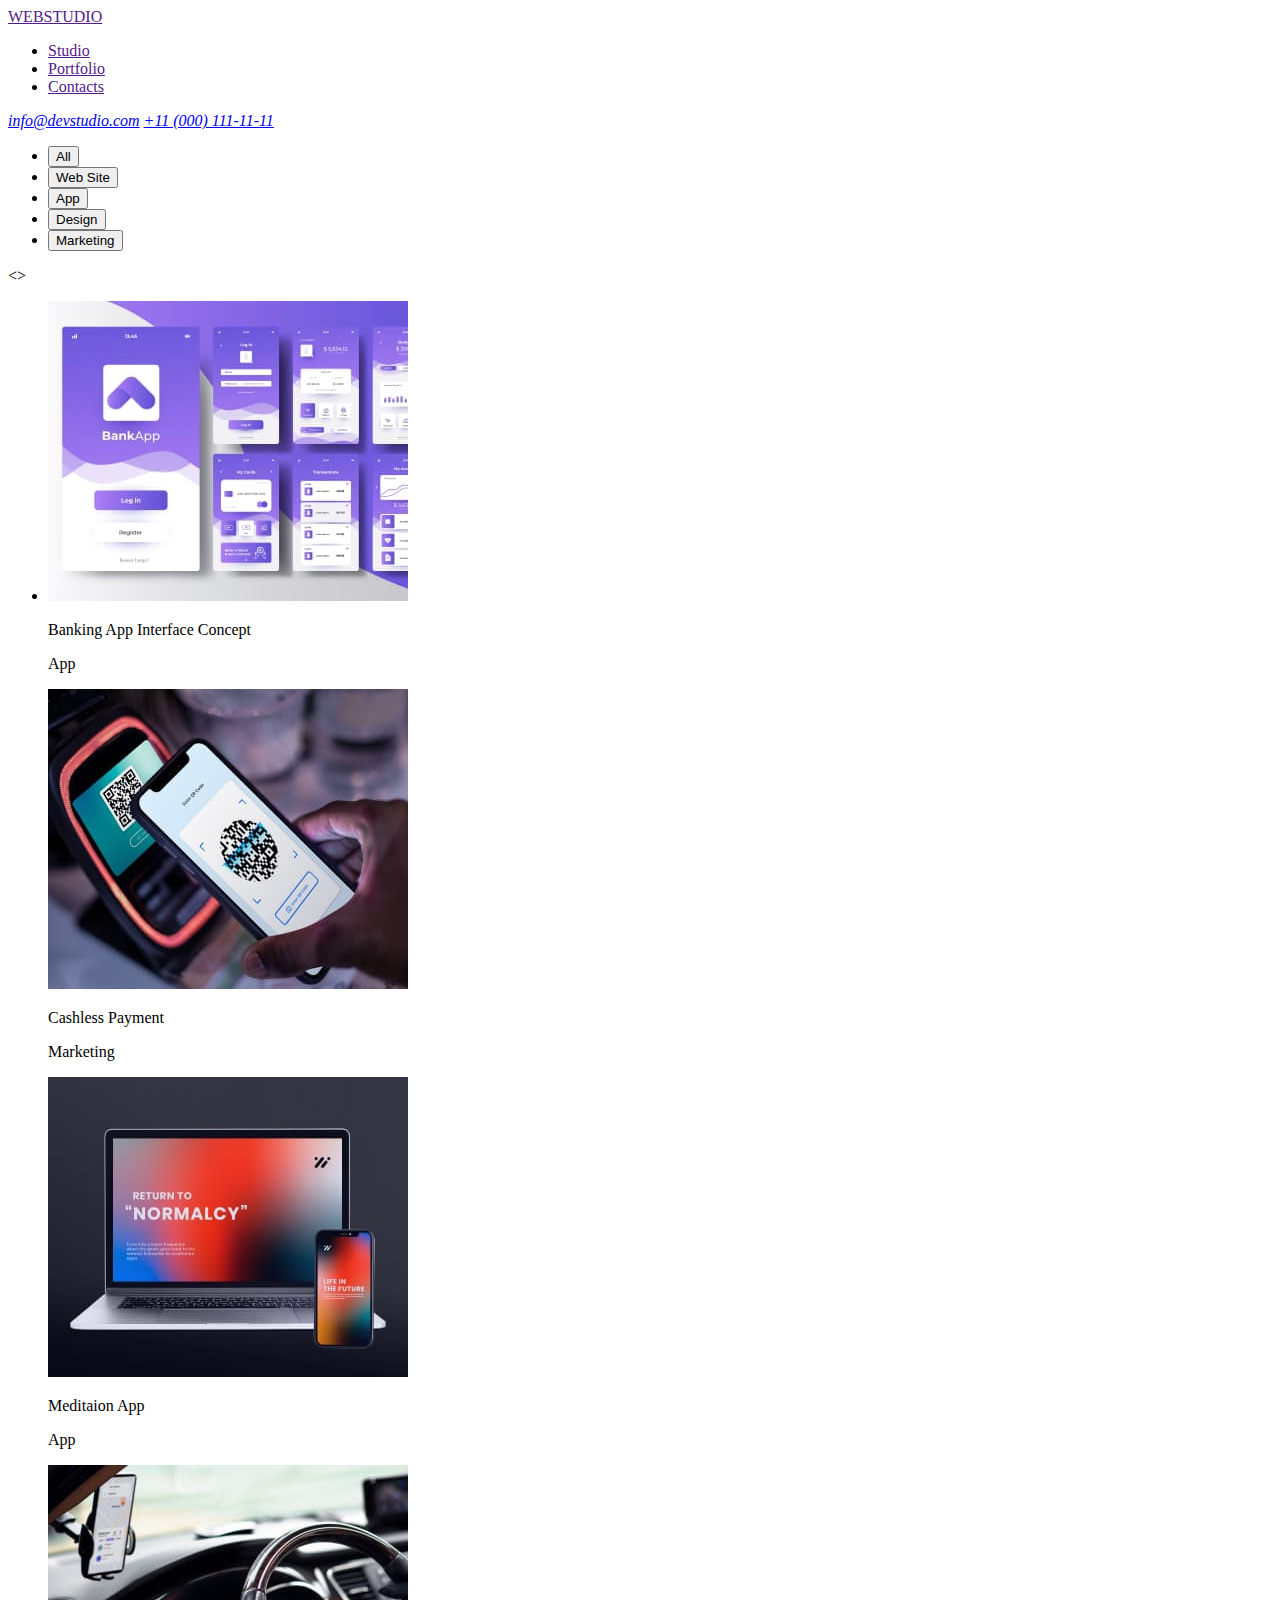
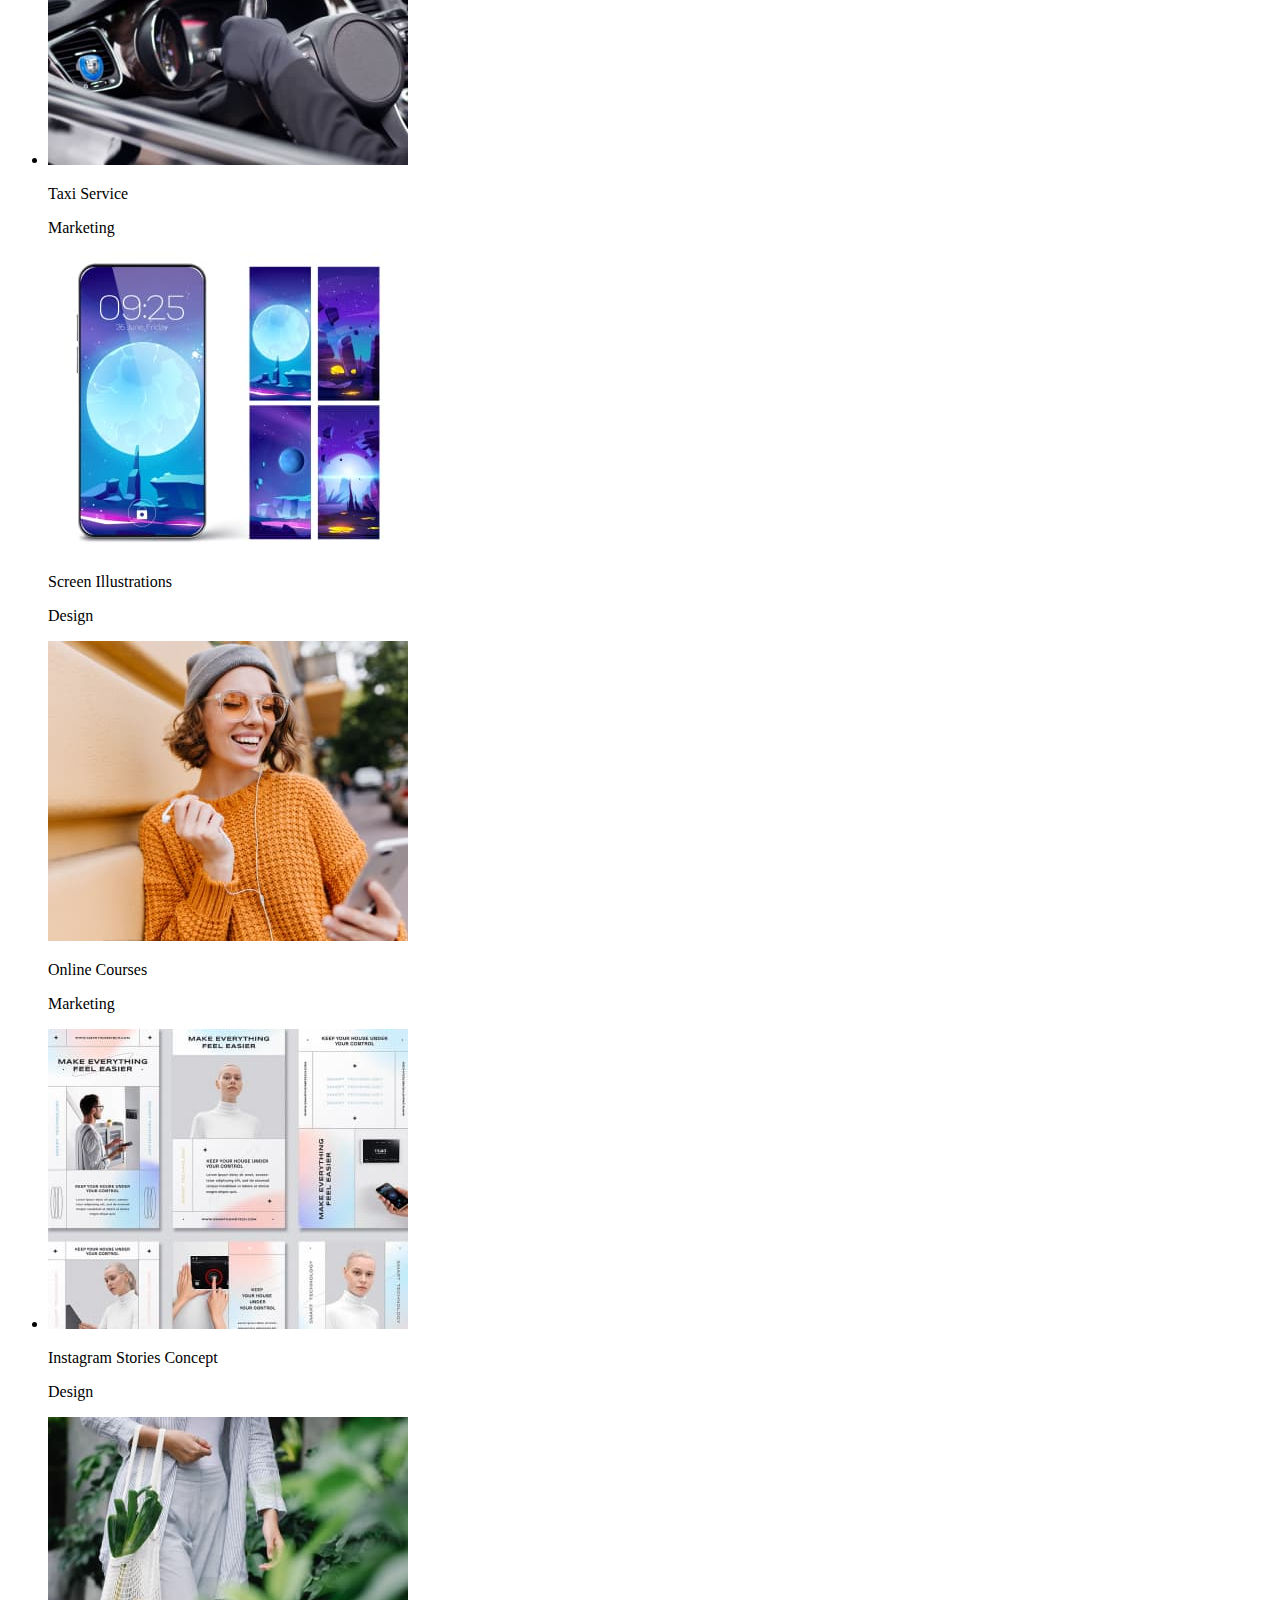
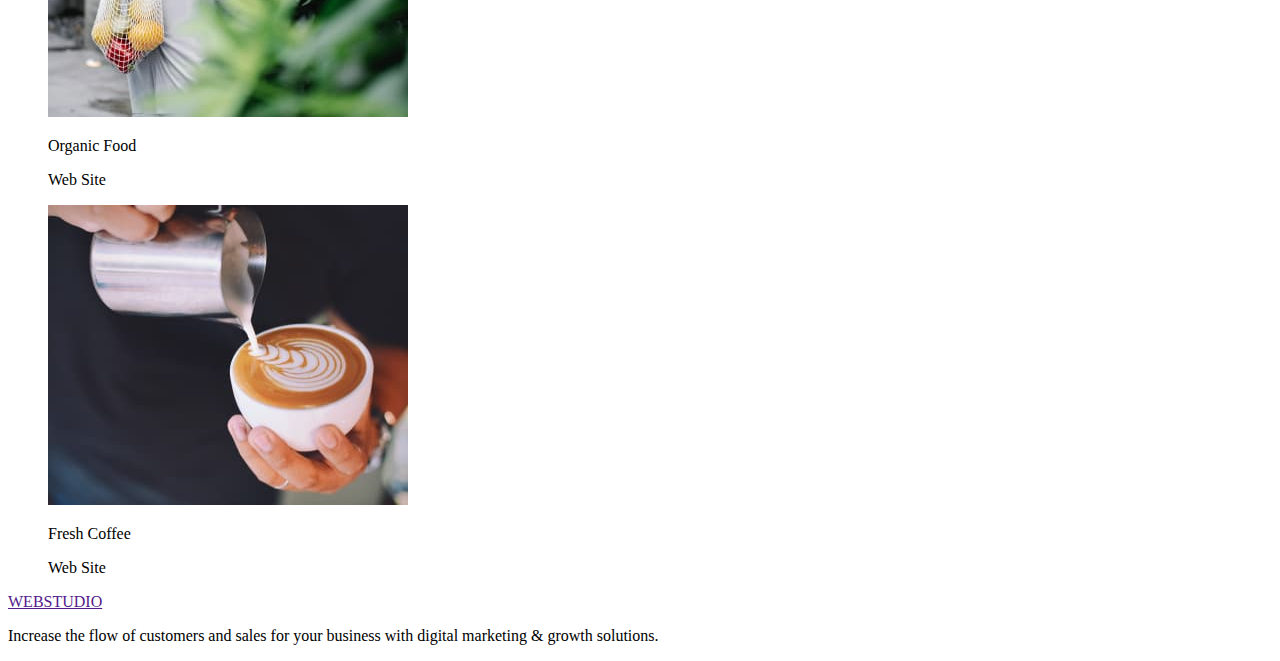
==== portfolio.html @ eabc9599 "разметка" ====
<!DOCTYPE html>
<html lang="en">

<head>
    <meta charset="UTF-8">
    <meta http-equiv="X-UA-Compatible" content="IE=edge">
    <meta name="viewport" content="width=device-width, initial-scale=1.0">
    <title>Document</title>
</head>

<body>
    <header>
        <nav>
            <a href="">WEBSTUDIO</a>
            <ul>
                <li>
                    <a href="">Studio</a>
                </li>
                <li>
                    <a href="">Portfolio</a>
                </li>
                <li>
                    <a href="">Contacts</a>
                </li>
            </ul>
        </nav>

        <address>
            <a href="mailto:info@devstudio.com">info@devstudio.com</a>
            <a href="tel:+110001111111">+11 (000) 111-11-11</a>
        </address>
    </header>
    </header>

    <main>
        <!-- Buttons -->
        <section>
            <ul>
                <li><button type="button">All</button></li>
                <li><button type="button">Web Site</button></li>
                <li><button type="button">App</button></li>
                <li><button type="button">Design</button></li>
                <li><button type="button">Marketing</button></li>
            </ul>
        </section>

        <!-- Section1 -->

        <>
            <ul>
                <li>
                    <img src="./images/1.img.jpg" alt="banking-interface" width="360">
                    <p>Banking App Interface Concept</p>
                    <p>App</p>
                    </img>
                    <img src="./images/2.img.jpg" alt="Cashless-Payment" width="360">
                    <p>Cashless Payment</p>
                    <p>Marketing</p>
                    </img>
                    <img src="./images/3.img.jpg" alt="Meditaion-App" width="360">
                    <p>Meditaion App</p>
                    <p>App</p>
                    </img>
                </li>

            </ul>
            <!-- Section-2 -->
            <section>
                <ul>
                    <li>
                        <img src="./images/4.img.jpg" alt="Taxi-Service" width="360">
                        <p>Taxi Service</p>
                        <p>Marketing</p>
                        </img>
                        <img src="./images/5.img.jpg" alt="Screen-Illustrations" width="360">
                        <p>Screen Illustrations</p>
                        <p>Design</p>
                        </img>
                        <img src="./images/6.img.jpg" alt="Online-Courses" width="360">
                        <p>Online Courses</p>
                        <p>Marketing</p>
                        </img>
                    </li>

                </ul>

            </section>

            <!-- Section-3 -->

            <section>
                <ul>
                    <li>
                        <img src="./images/7.img.jpg" alt="Instagram-Stories" width="360">
                        <p>Instagram Stories Concept</p>
                        <p>Design</p>
                        </img>
                        <img src="./images/8.img.jpg" alt="Organic-Food" width="360">
                        <p>Organic Food</p>
                        <p>Web Site</p>
                        </img>
                        <img src="./images/9.img.jpg" alt="Fresh-Coffee" width="360">
                        <p>Fresh Coffee</p>
                        <p>Web Site</p>
                        </img>
                    </li>

                </ul>

            </section>



    </main>

    <footer>
        <a href="">WEBSTUDIO</a>
        <p>Increase the flow of customers and sales for your business with digital marketing & growth solutions. </p>
    </footer>
</body>

</html>
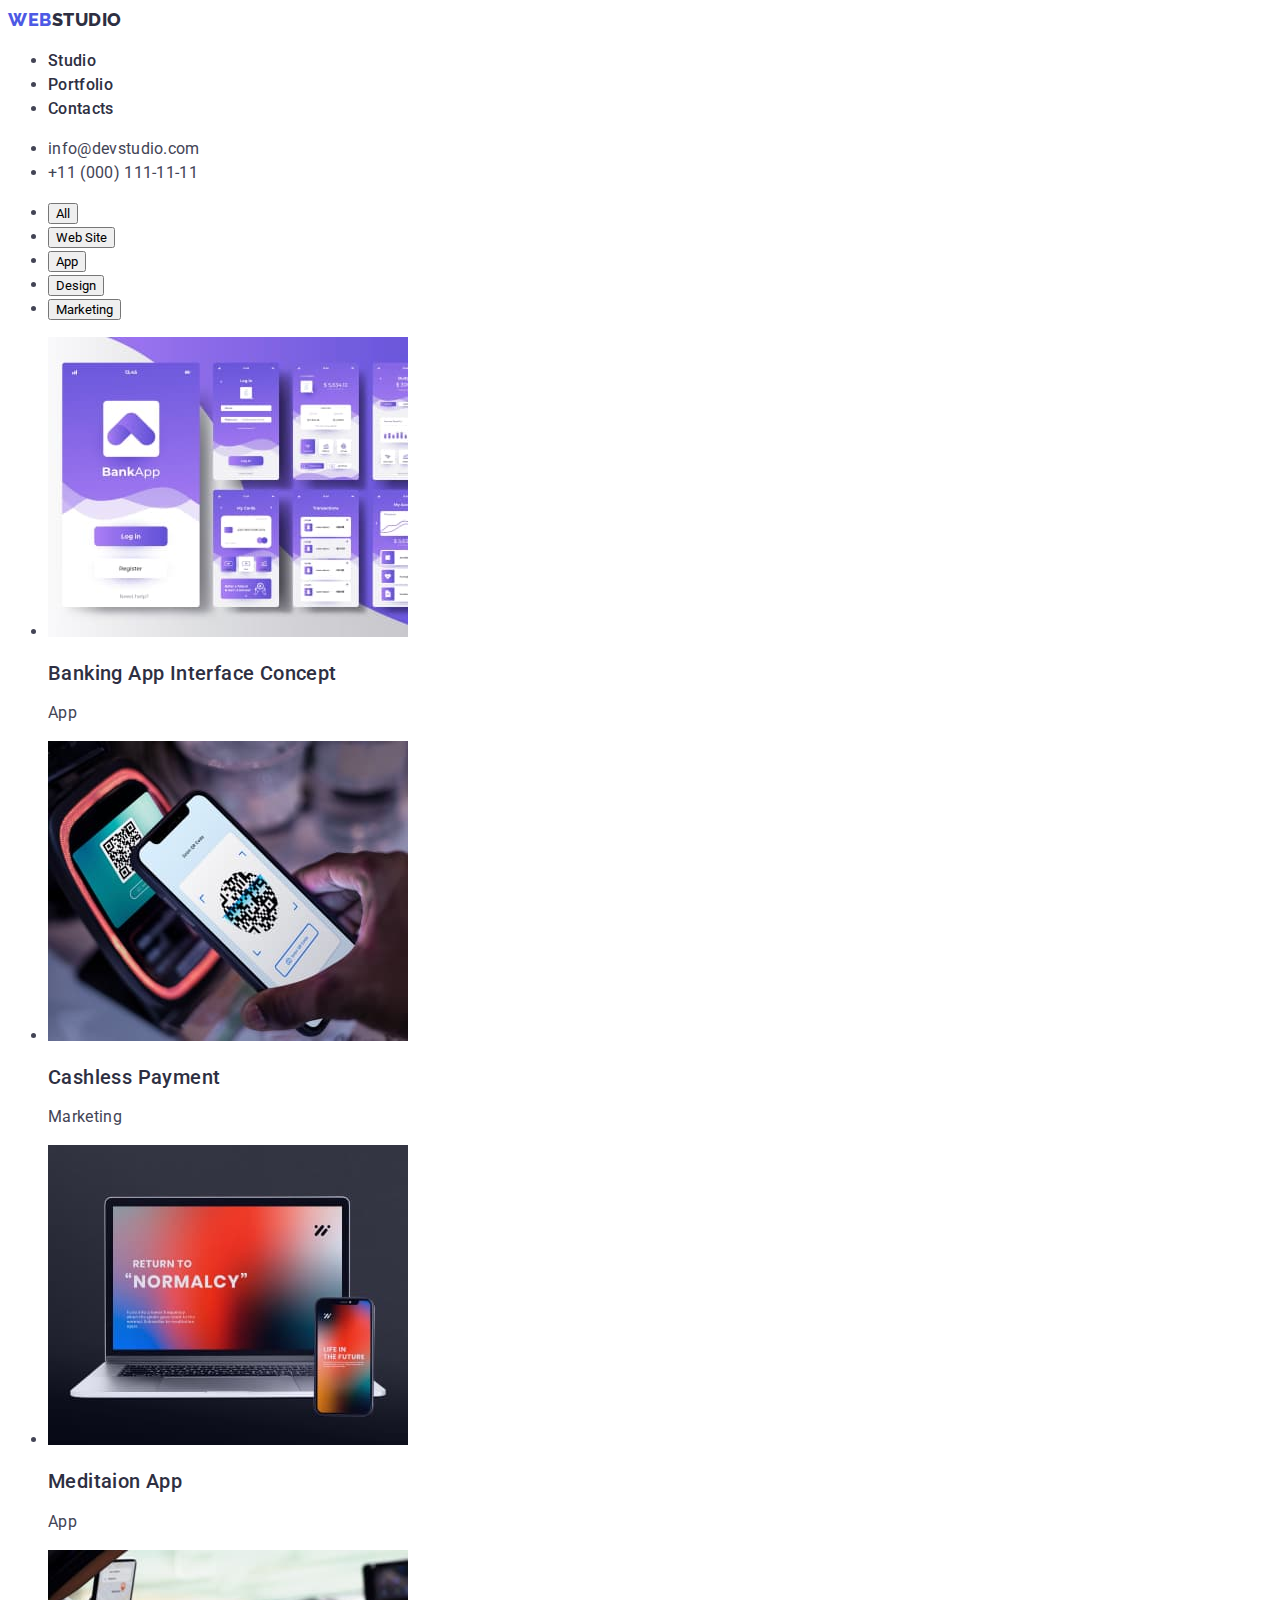
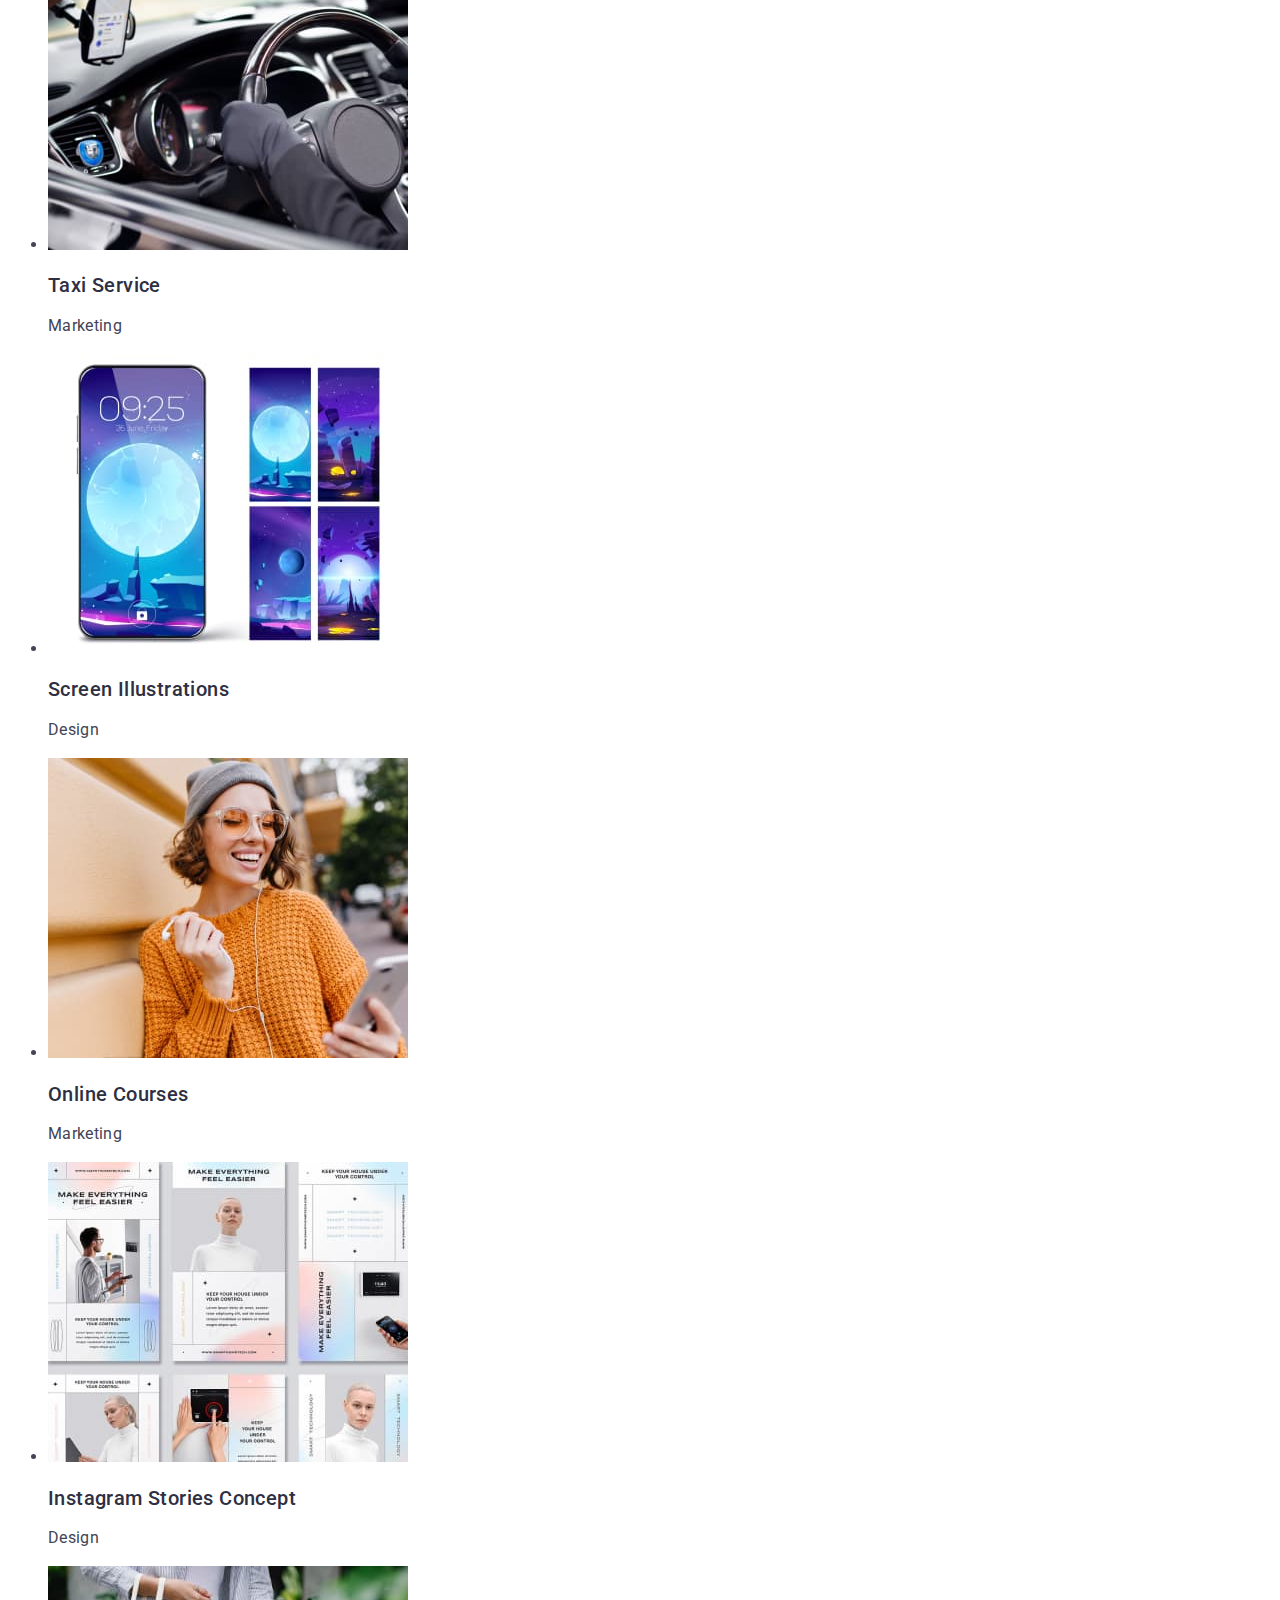
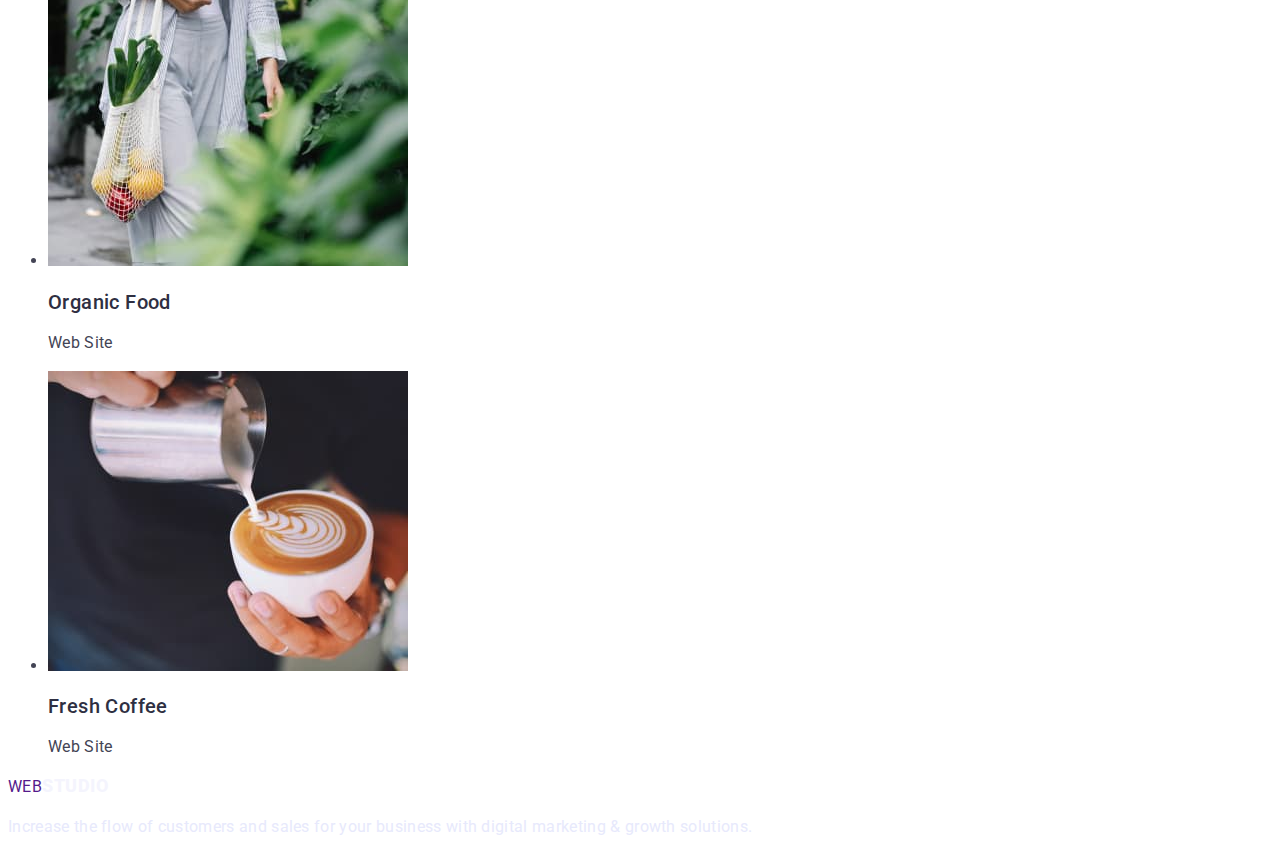
==== commit e5476996: "2 попытка" ====
--- a/portfolio.html
+++ b/portfolio.html
@@ -1,122 +1,172 @@
 <!DOCTYPE html>
 <html lang="en">
+  <head>
+    <meta charset="UTF-8" />
+    <meta http-equiv="X-UA-Compatible" content="IE=edge" />
+    <meta name="viewport" content="width=device-width, initial-scale=1.0" />
+    <title>Document</title>
+    <link rel="preconnect" href="https://fonts.googleapis.com" />
+    <link rel="preconnect" href="https://fonts.gstatic.com" crossorigin />
+    <link
+      href="https://fonts.googleapis.com/css2?family=Raleway:wght@800&family=Roboto:wght@400;500;700;900&display=swap"
+      rel="stylesheet"
+    />
+    <link rel="stylesheet" href="./css/styles.css" />
+  </head>
 
-<head>
-    <meta charset="UTF-8">
-    <meta http-equiv="X-UA-Compatible" content="IE=edge">
-    <meta name="viewport" content="width=device-width, initial-scale=1.0">
-    <title>Document</title>
-</head>
+  <body>
+    <header class="header">
+      <nav class="header-nav">
+        <a class="header-logo link" href="">WEB<span class="header-logo-dark">STUDIO</span></a>
+        <ul class="header-menu">
+          <li class="header-menu-item">
+            <a class="header-menu-link link" href="./index.html">Studio</a>
+          </li>
+          <li class="header-menu-item">
+            <a class="header-menu-link link" href="./portfolio.html">Portfolio</a>
+          </li>
+          <li class="header-menu-item" link>
+            <a class="header-menu-link link" href="">Contacts</a>
+          </li>
+        </ul>
+      </nav>
 
-<body>
-    <header>
-        <nav>
-            <a href="">WEBSTUDIO</a>
-            <ul>
-                <li>
-                    <a href="">Studio</a>
-                </li>
-                <li>
-                    <a href="">Portfolio</a>
-                </li>
-                <li>
-                    <a href="">Contacts</a>
-                </li>
-            </ul>
-        </nav>
-
-        <address>
-            <a href="mailto:info@devstudio.com">info@devstudio.com</a>
-            <a href="tel:+110001111111">+11 (000) 111-11-11</a>
-        </address>
+      <address class="header-contacts">
+        <ul class="header-contacts-list">
+          <li class="header-contacts-item">
+            <a class="header-contacts-link link" href="mailto:info@devstudio.com"
+              >info@devstudio.com</a
+            >
+          </li>
+          <li class="header-contacts-item">
+            <a class="header-contacts-link link" href="tel:+110001111111">+11 (000) 111-11-11</a>
+          </li>
+        </ul>
+      </address>
     </header>
-    </header>
-
     <main>
-        <!-- Buttons -->
-        <section>
-            <ul>
-                <li><button type="button">All</button></li>
-                <li><button type="button">Web Site</button></li>
-                <li><button type="button">App</button></li>
-                <li><button type="button">Design</button></li>
-                <li><button type="button">Marketing</button></li>
-            </ul>
-        </section>
-
-        <!-- Section1 -->
-
-        <>
-            <ul>
-                <li>
-                    <img src="./images/1.img.jpg" alt="banking-interface" width="360">
-                    <p>Banking App Interface Concept</p>
-                    <p>App</p>
-                    </img>
-                    <img src="./images/2.img.jpg" alt="Cashless-Payment" width="360">
-                    <p>Cashless Payment</p>
-                    <p>Marketing</p>
-                    </img>
-                    <img src="./images/3.img.jpg" alt="Meditaion-App" width="360">
-                    <p>Meditaion App</p>
-                    <p>App</p>
-                    </img>
-                </li>
-
-            </ul>
-            <!-- Section-2 -->
-            <section>
-                <ul>
-                    <li>
-                        <img src="./images/4.img.jpg" alt="Taxi-Service" width="360">
-                        <p>Taxi Service</p>
-                        <p>Marketing</p>
-                        </img>
-                        <img src="./images/5.img.jpg" alt="Screen-Illustrations" width="360">
-                        <p>Screen Illustrations</p>
-                        <p>Design</p>
-                        </img>
-                        <img src="./images/6.img.jpg" alt="Online-Courses" width="360">
-                        <p>Online Courses</p>
-                        <p>Marketing</p>
-                        </img>
-                    </li>
-
-                </ul>
-
-            </section>
-
-            <!-- Section-3 -->
-
-            <section>
-                <ul>
-                    <li>
-                        <img src="./images/7.img.jpg" alt="Instagram-Stories" width="360">
-                        <p>Instagram Stories Concept</p>
-                        <p>Design</p>
-                        </img>
-                        <img src="./images/8.img.jpg" alt="Organic-Food" width="360">
-                        <p>Organic Food</p>
-                        <p>Web Site</p>
-                        </img>
-                        <img src="./images/9.img.jpg" alt="Fresh-Coffee" width="360">
-                        <p>Fresh Coffee</p>
-                        <p>Web Site</p>
-                        </img>
-                    </li>
-
-                </ul>
-
-            </section>
-
-
-
+      <section class="portfolio">
+        <h1 class="portfolio-title" hidden>Gallery</h1>
+        <!-- Filter buttons -->
+        <ul class="portfolio-filter">
+          <li class="portfolio-filter-item">
+            <button class="portfolio-filter-btn" type="button">All</button>
+          </li>
+          <li class="portfolio-filter-item">
+            <button class="portfolio-filter-btn" type="button">Web Site</button>
+          </li>
+          <li class="portfolio-filter-item">
+            <button class="portfolio-filter-btn" type="button">App</button>
+          </li>
+          <li class="portfolio-filter-item">
+            <button class="portfolio-filter-btn" type="button">Design</button>
+          </li>
+          <li class="portfolio-filter-item">
+            <button class="portfolio-filter-btn" type="button">Marketing</button>
+          </li>
+        </ul>
+        <!--Projects -->
+        <ul class="portfolio-projects">
+          <li class="portfolio-projects-card">
+            <img
+              class="porfolio-projects-img"
+              src="./images/portfolio/img1.jpg"
+              alt="banking-interface"
+              width="360"
+            />
+            <h2 class="portfolio-projects-subtitle">Banking App Interface Concept</h2>
+            <p class="portfolio-projects-text">App</p>
+          </li>
+          <li class="portfolio-projects-card">
+            <img
+              class="porfolio-projects-img"
+              src="./images/portfolio/img2.jpg"
+              alt="Cashless-Payment"
+              width="360"
+            />
+            <h2 class="portfolio-projects-subtitle">Cashless Payment</h2>
+            <p class="portfolio-projects-text">Marketing</p>
+          </li>
+          <li class="portfolio-projects-card">
+            <img
+              class="porfolio-projects-img"
+              src="./images/portfolio/img3.jpg"
+              alt="Meditaion App"
+              width="360"
+            />
+            <h2 class="portfolio-projects-subtitle">Meditaion App</h2>
+            <p class="portfolio-projects-text">App</p>
+          </li>
+          <li class="portfolio-projects-card">
+            <img
+              class="porfolio-projects-img"
+              src="./images/portfolio/img4.jpg"
+              alt="Taxi Service"
+              width="360"
+            />
+            <h2 class="portfolio-projects-subtitle">Taxi Service</h2>
+            <p class="portfolio-projects-text">Marketing</p>
+          </li>
+          <li class="portfolio-projects-card">
+            <img
+              class="porfolio-projects-img"
+              src="./images/portfolio/img5.jpg"
+              alt="Screen Illustrations"
+              width="360"
+            />
+            <h2 class="portfolio-projects-subtitle">Screen Illustrations</h2>
+            <p class="portfolio-projects-text">Design</p>
+          </li>
+          <li class="portfolio-projects-card">
+            <img
+              class="porfolio-projects-img"
+              src="./images/portfolio/img6.jpg"
+              alt="Online Courses"
+              width="360"
+            />
+            <h2 class="portfolio-projects-subtitle">Online Courses</h2>
+            <p class="portfolio-projects-text">Marketing</p>
+          </li>
+          <li class="portfolio-projects-card">
+            <img
+              class="porfolio-projects-img"
+              src="./images/portfolio/img7.jpg"
+              alt="Instagram Stories"
+              width="360"
+            />
+            <h2 class="portfolio-projects-subtitle">Instagram Stories Concept</h2>
+            <p class="portfolio-projects-text">Design</p>
+          </li>
+          <li class="portfolio-projects-card">
+            <img
+              class="porfolio-projects-img"
+              src="./images/portfolio/img8.jpg"
+              alt="Organic Food"
+              width="360"
+            />
+            <h2 class="portfolio-projects-subtitle">Organic Food</h2>
+            <p class="portfolio-projects-text">Web Site</p>
+          </li>
+          <li class="portfolio-projects-card">
+            <img
+              class="porfolio-projects-img"
+              src="./images/portfolio/img9.jpg"
+              alt="Fresh Coffee"
+              width="360"
+            />
+            <h2 class="portfolio-projects-subtitle">Fresh Coffee</h2>
+            <p class="portfolio-projects-text">Web Site</p>
+          </li>
+        </ul>
+      </section>
     </main>
 
-    <footer>
-        <a href="">WEBSTUDIO</a>
-        <p>Increase the flow of customers and sales for your business with digital marketing & growth solutions. </p>
+    <footer class="footer">
+      <a class="footer-logo link" href="">WEB<span class="footer-logo-light">STUDIO</span></a>
+      <p class="footer-desc">
+        Increase the flow of customers and sales for your business with digital marketing & growth
+        solutions.
+      </p>
     </footer>
-</body>
-
-</html>+  </body>
+</html>
--- a/css/styles.css
+++ b/css/styles.css
@@ -0,0 +1,226 @@
+/* Variables */
+:root {
+  /* fonts */
+  --primary-font: Roboto, sans-serif;
+  --secondary-font: Raleway, sans-serif;
+
+  /* colors */
+  --iris: #4d5ae5;
+  --ocean: #404bbf;
+  --navy-blue: #2e2f42;
+  --green: #31d0aa;
+  --slate: #434455;
+  --light-slave: #8e8f99;
+  --cornflower: #e7e9fc;
+  --cloud: #f4f4fd;
+  --navy-blue-modal: #2e2f42;
+  --grey: #2e2f42;
+  --light: #ffffff;
+  /* others */
+}
+
+/* Base styles */
+body {
+  font-family: var(--primary-font);
+  font-size: 16px;
+  line-height: calc(24 / 16);
+  letter-spacing: 0.02em;
+  color: var(--slate);
+}
+
+.link {
+  text-decoration: none;
+}
+
+/* Header styles */
+.header {
+}
+.header-nav {
+}
+.header-logo {
+  font-family: var(--secondary-font);
+  font-weight: 800;
+  font-size: 18px;
+  line-height: calc(24 / 18);
+  letter-spacing: 0.03em;
+  text-transform: uppercase;
+  color: var(--iris);
+}
+.header-logo-dark {
+  color: var(--navy-blue);
+}
+.header-menu {
+}
+.header-menu-item {
+}
+.header-menu-link {
+  font-weight: 500;
+  color: var(--navy-blue);
+}
+.header-contacts {
+  font-style: normal;
+}
+.header-contacts-list {
+}
+.header-contacts-item {
+}
+.header-contacts-link {
+  color: var(--slate);
+}
+
+/* Hero styles */
+.hero {
+  background-color: var(--navy-blue);
+}
+.hero-title {
+  font-weight: 700;
+  font-size: 56px;
+  line-height: calc(60 / 56);
+  text-align: center;
+  color: var(--light);
+}
+.hero-btn {
+  background-color: var(--iris);
+
+  font-family: inherit;
+  font-weight: 500;
+  font-size: 16px;
+  line-height: calc(24 / 16);
+  letter-spacing: 0.04em;
+
+  color: var(--light);
+}
+
+/* Features styles */
+.features {
+}
+
+.features-title {
+}
+.features-list {
+}
+.features-item {
+}
+.features-subtitle {
+  font-weight: 500;
+  font-size: 20px;
+  line-height: calc(24 / 20);
+  color: var(--navy-blue);
+}
+.features-text {
+}
+/* Benefits styles */
+
+.benefits {
+}
+.section {
+}
+.benefits-title {
+  font-weight: 700;
+  font-size: 36px;
+  line-height: calc(40 / 36);
+  text-align: center;
+  letter-spacing: 0.02em;
+  text-transform: capitalize;
+
+  color: var(--navy-blue);
+}
+.benefits-list {
+}
+.benefits-item {
+}
+.benefits-pic {
+}
+
+/* Team styles */
+.team {
+}
+.section {
+}
+.team-title {
+  font-weight: 700;
+  font-size: 36px;
+  line-height: calc(40 / 36);
+  text-align: center;
+  letter-spacing: 0.02em;
+  text-transform: capitalize;
+  color: var(--navy-blue);
+}
+.team-list {
+}
+.team-card {
+}
+.team-avatar {
+}
+.team-name {
+  font-weight: 500;
+  font-size: 20px;
+  line-height: calc(24 / 20);
+  text-align: center;
+  letter-spacing: 0.02em;
+  color: var(--navy-blue);
+}
+.team-position {
+  font-family: 'Roboto';
+  font-style: normal;
+  font-size: 16px;
+  line-height: calc(24 / 16);
+  text-align: center;
+  letter-spacing: 0.02em;
+  color: var(--slate);
+}
+
+/* Portfolio */
+.portfolio {
+}
+.portfolio-title {
+}
+.portfolio-filter {
+}
+.portfolio-filter-item {
+}
+.portfolio-filter-btn {
+  font-family: inherit;
+}
+.portfolio-projects {
+}
+.portfolio-projects-card {
+}
+.porfolio-projects-img {
+}
+.portfolio-projects-subtitle {
+  font-weight: 500;
+  font-size: 20px;
+  line-height: calc(24 / 20);
+  letter-spacing: 0.02em;
+  color: var(--navy-blue);
+}
+.portfolio-projects-text {
+  font-size: 16px;
+  line-height: calc(24 / 16);
+  letter-spacing: 0.02em;
+  color: var(--slate);
+}
+/* Footer */
+.footer {
+}
+.footer-logo {
+}
+
+.footer-desc {
+  font-weight: 400;
+  font-size: 16px;
+  line-height: calc(24 / 16);
+
+  letter-spacing: 0.02em;
+  color: var(--cornflower);
+}
+.footer-logo-light {
+  font-weight: 800;
+  font-size: 18px;
+  line-height: 21px;
+  align-items: center;
+  letter-spacing: 0.03em;
+  text-transform: none;
+  color: var(--cloud);
+}
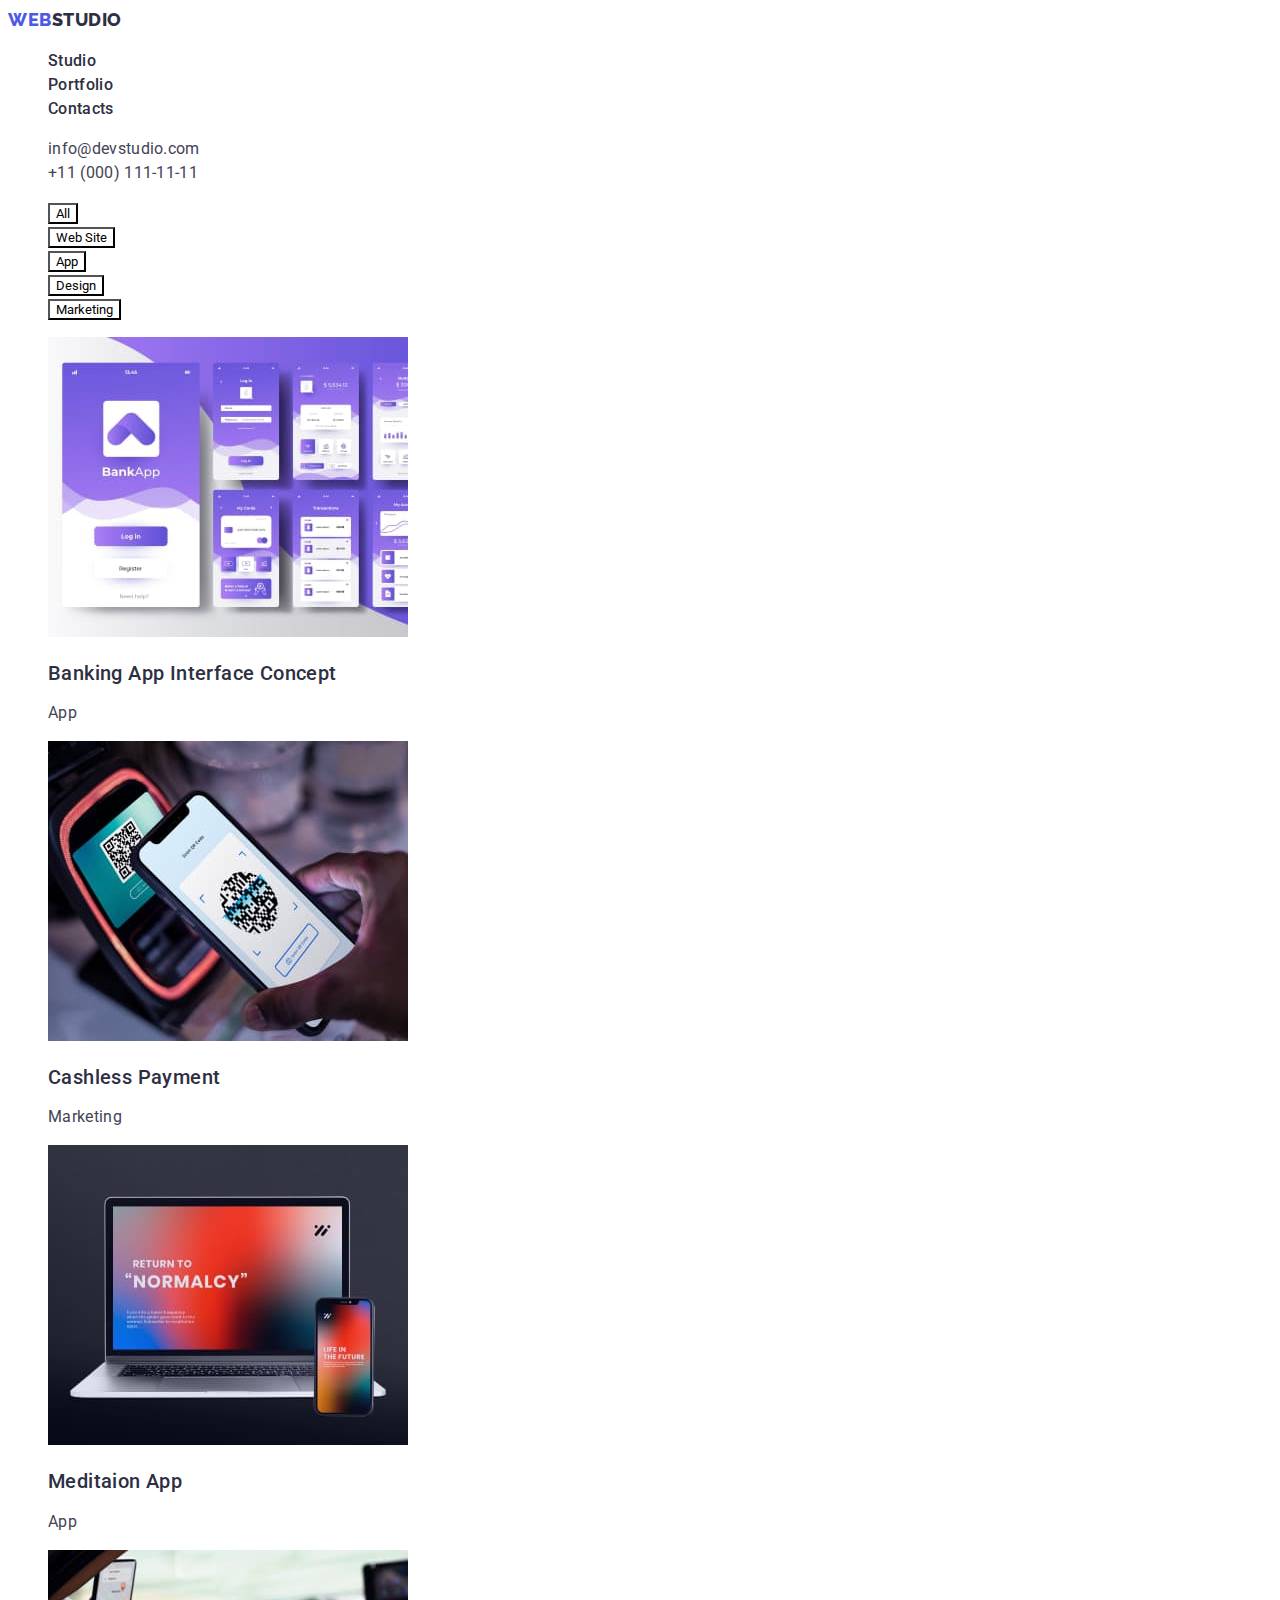
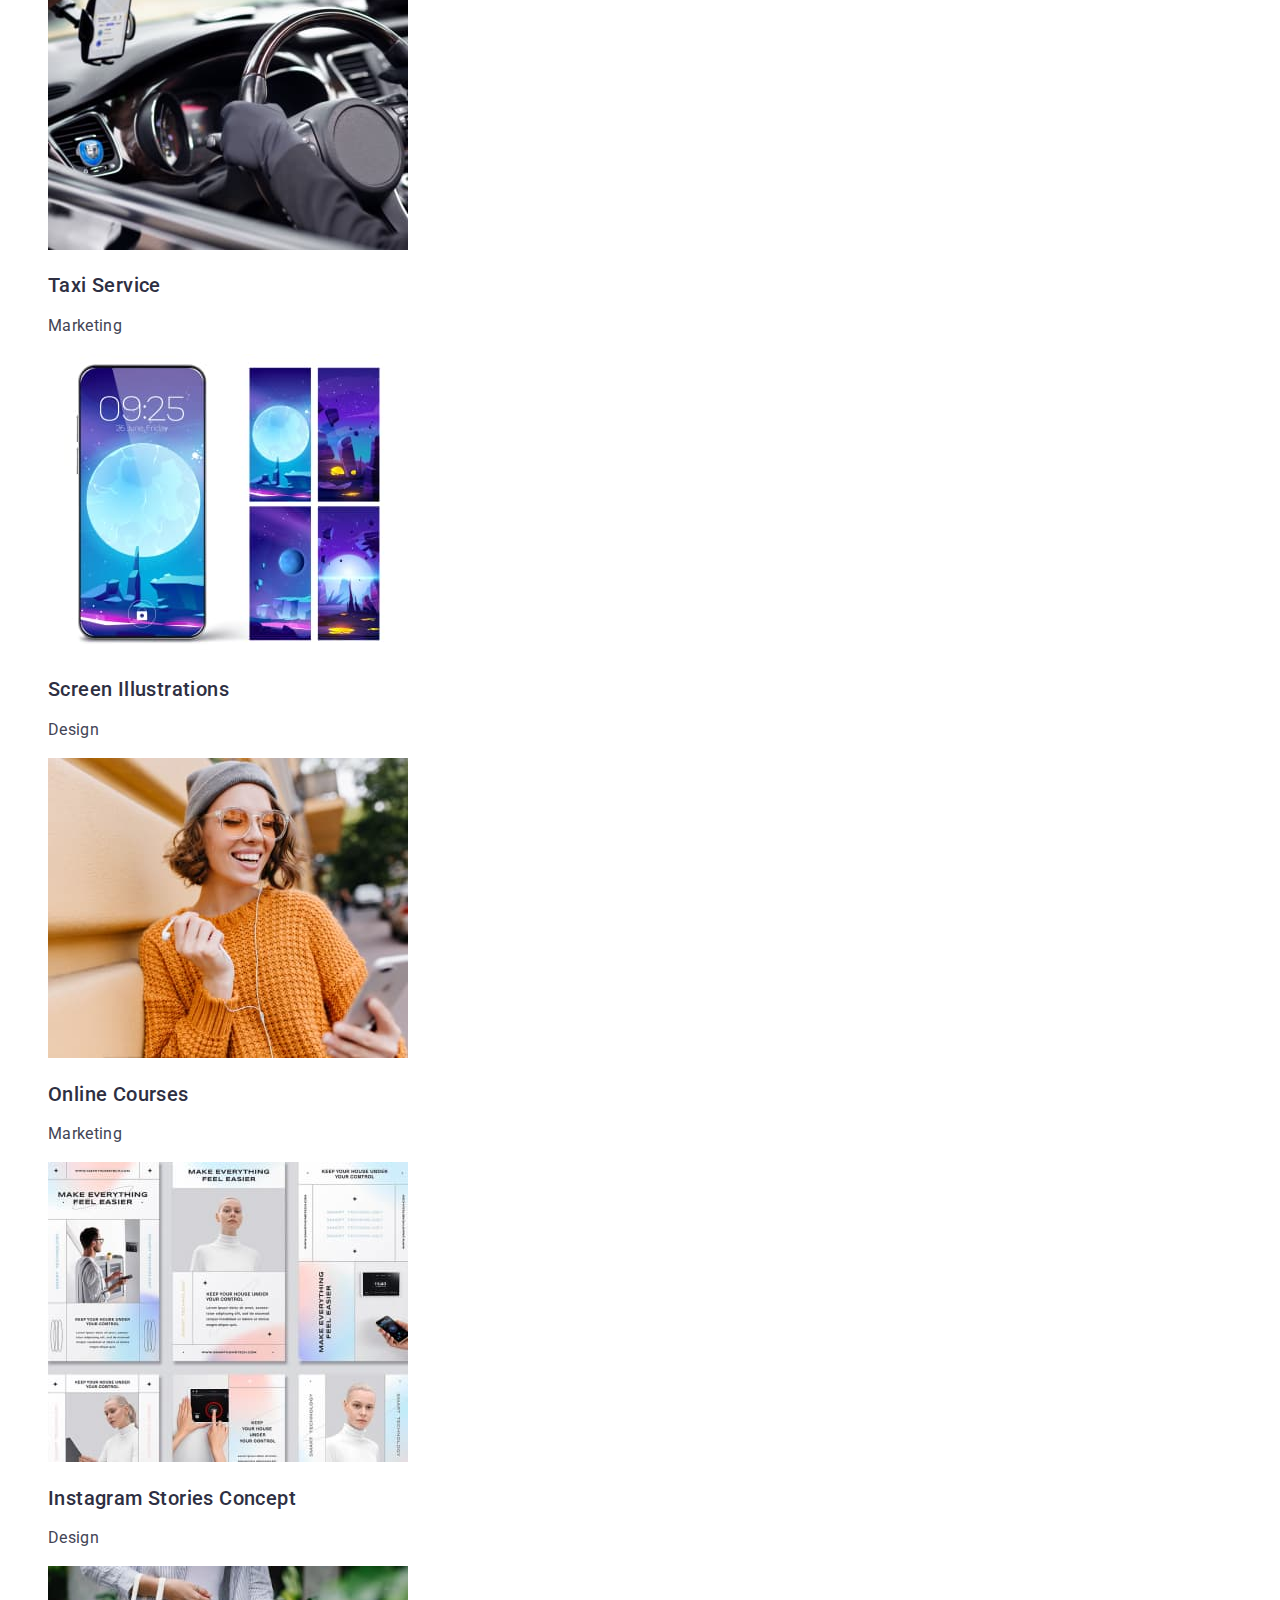
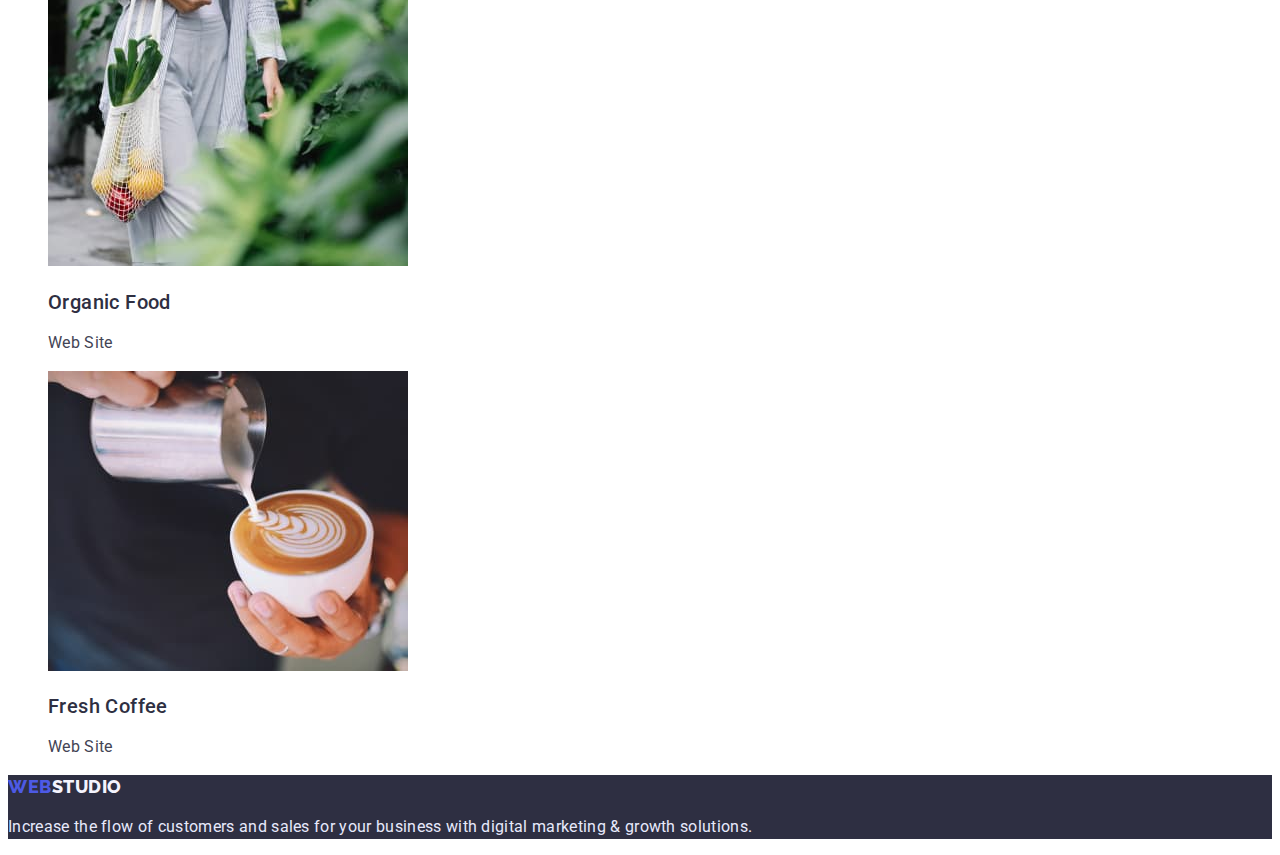
==== commit 56fcc401: "3 потытка" ====
--- a/portfolio.html
+++ b/portfolio.html
@@ -18,12 +18,12 @@
     <header class="header">
       <nav class="header-nav">
         <a class="header-logo link" href="">WEB<span class="header-logo-dark">STUDIO</span></a>
-        <ul class="header-menu">
+        <ul class="header-menu list">
           <li class="header-menu-item">
-            <a class="header-menu-link link" href="./index.html">Studio</a>
+            <a class="header-menu-link link curent" href="./index.html">Studio</a>
           </li>
           <li class="header-menu-item">
-            <a class="header-menu-link link" href="./portfolio.html">Portfolio</a>
+            <a class="header-menu-link link curent" href="./portfolio.html">Portfolio</a>
           </li>
           <li class="header-menu-item" link>
             <a class="header-menu-link link" href="">Contacts</a>
@@ -32,7 +32,7 @@
       </nav>
 
       <address class="header-contacts">
-        <ul class="header-contacts-list">
+        <ul class="header-contacts-list list">
           <li class="header-contacts-item">
             <a class="header-contacts-link link" href="mailto:info@devstudio.com"
               >info@devstudio.com</a
@@ -48,7 +48,7 @@
       <section class="portfolio">
         <h1 class="portfolio-title" hidden>Gallery</h1>
         <!-- Filter buttons -->
-        <ul class="portfolio-filter">
+        <ul class="portfolio-filter list">
           <li class="portfolio-filter-item">
             <button class="portfolio-filter-btn" type="button">All</button>
           </li>
@@ -66,7 +66,7 @@
           </li>
         </ul>
         <!--Projects -->
-        <ul class="portfolio-projects">
+        <ul class="portfolio-projects list">
           <li class="portfolio-projects-card">
             <img
               class="porfolio-projects-img"
--- a/css/styles.css
+++ b/css/styles.css
@@ -31,7 +31,9 @@
 .link {
   text-decoration: none;
 }
-
+.list {
+  list-style: none;
+}
 /* Header styles */
 .header {
 }
@@ -87,8 +89,16 @@
   font-size: 16px;
   line-height: calc(24 / 16);
   letter-spacing: 0.04em;
-
+  cursor: pointer;
   color: var(--light);
+}
+.curent:hover,
+.curent:focus {
+  background-color: var(--ocean);
+}
+.portfolio-filter-btn:hover,
+.portfolio-filter-btn:focus {
+  background-color: var(--ocean);
 }
 
 /* Features styles */
@@ -181,6 +191,8 @@
 }
 .portfolio-filter-btn {
   font-family: inherit;
+  cursor: pointer;
+  background-color: var(--light);
 }
 .portfolio-projects {
 }
@@ -203,8 +215,19 @@
 }
 /* Footer */
 .footer {
+  background-color: var(--navy-blue);
 }
 .footer-logo {
+  font-family: 'Raleway';
+  font-style: normal;
+  font-weight: 800;
+  font-size: 18px;
+  line-height: calc(24 / 18);
+  display: flex;
+  align-items: center;
+  letter-spacing: 0.03em;
+  text-transform: uppercase;
+  color: var(--iris);
 }
 
 .footer-desc {
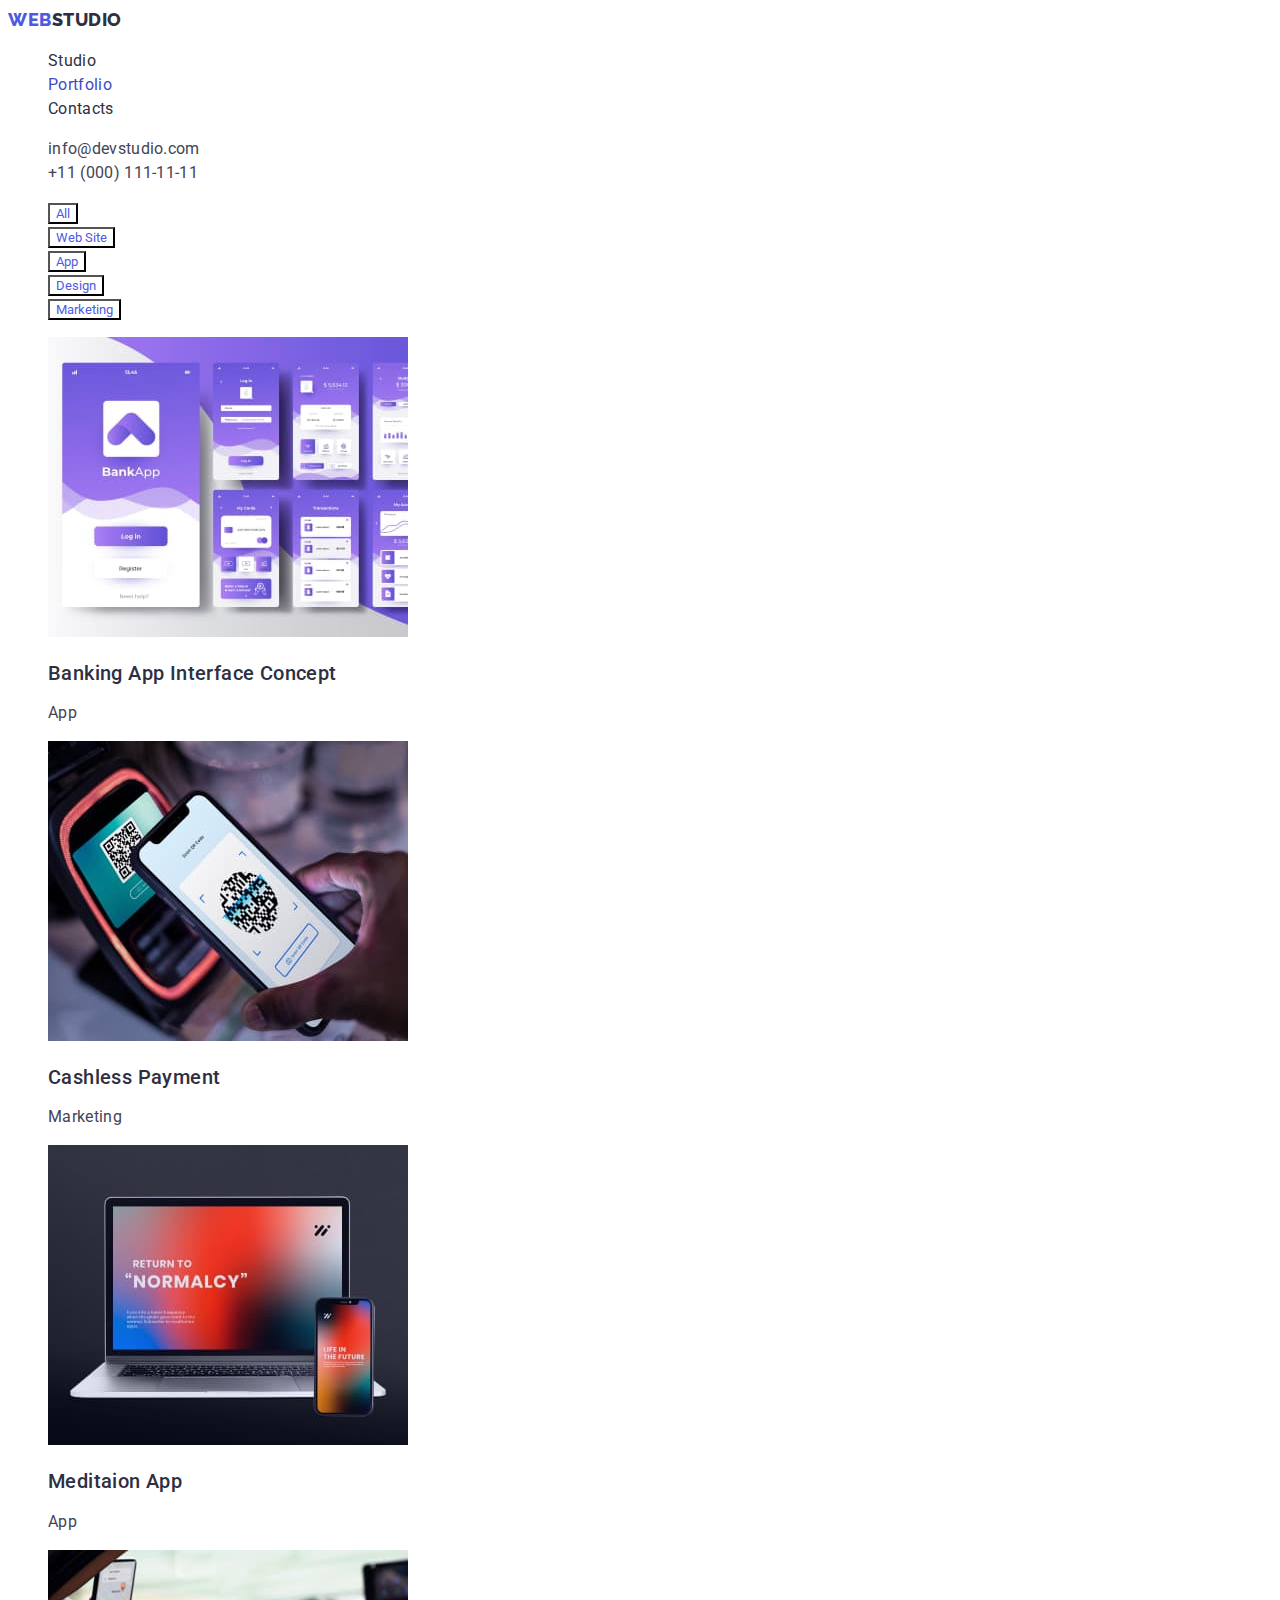
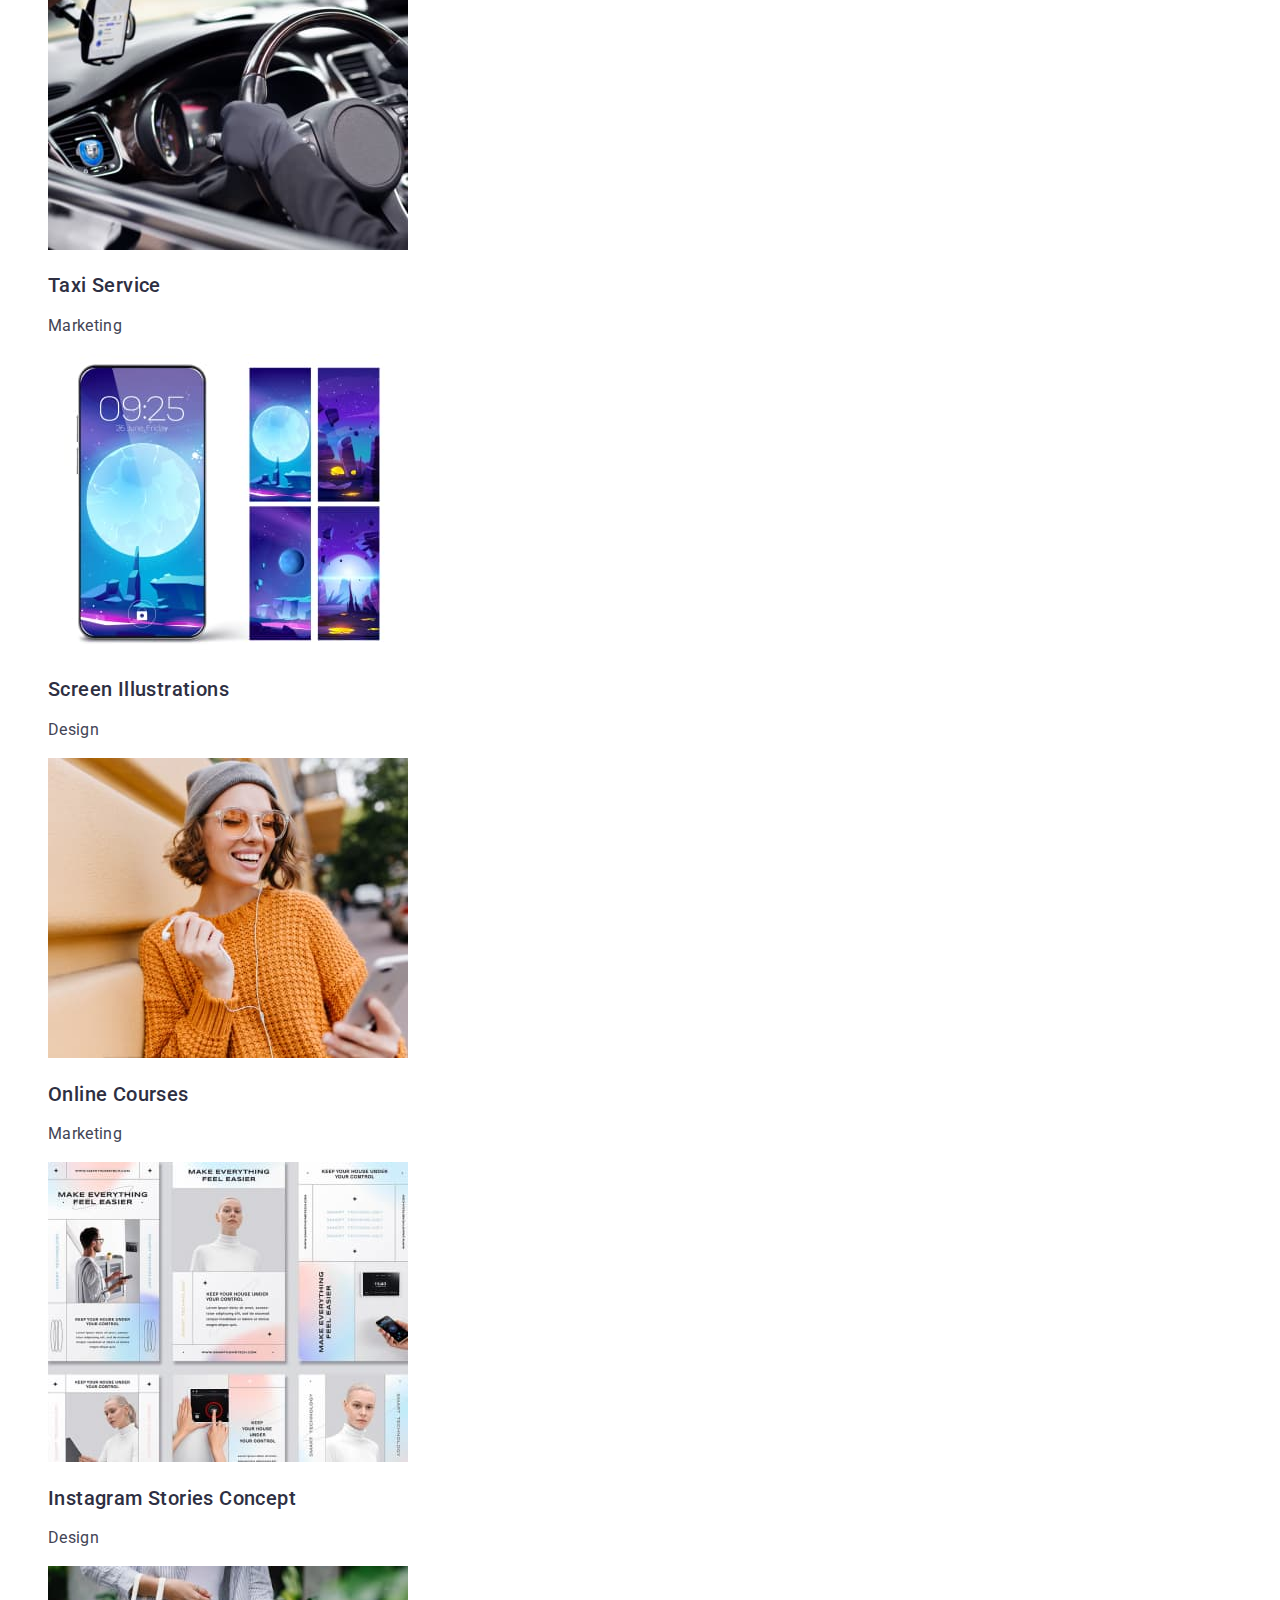
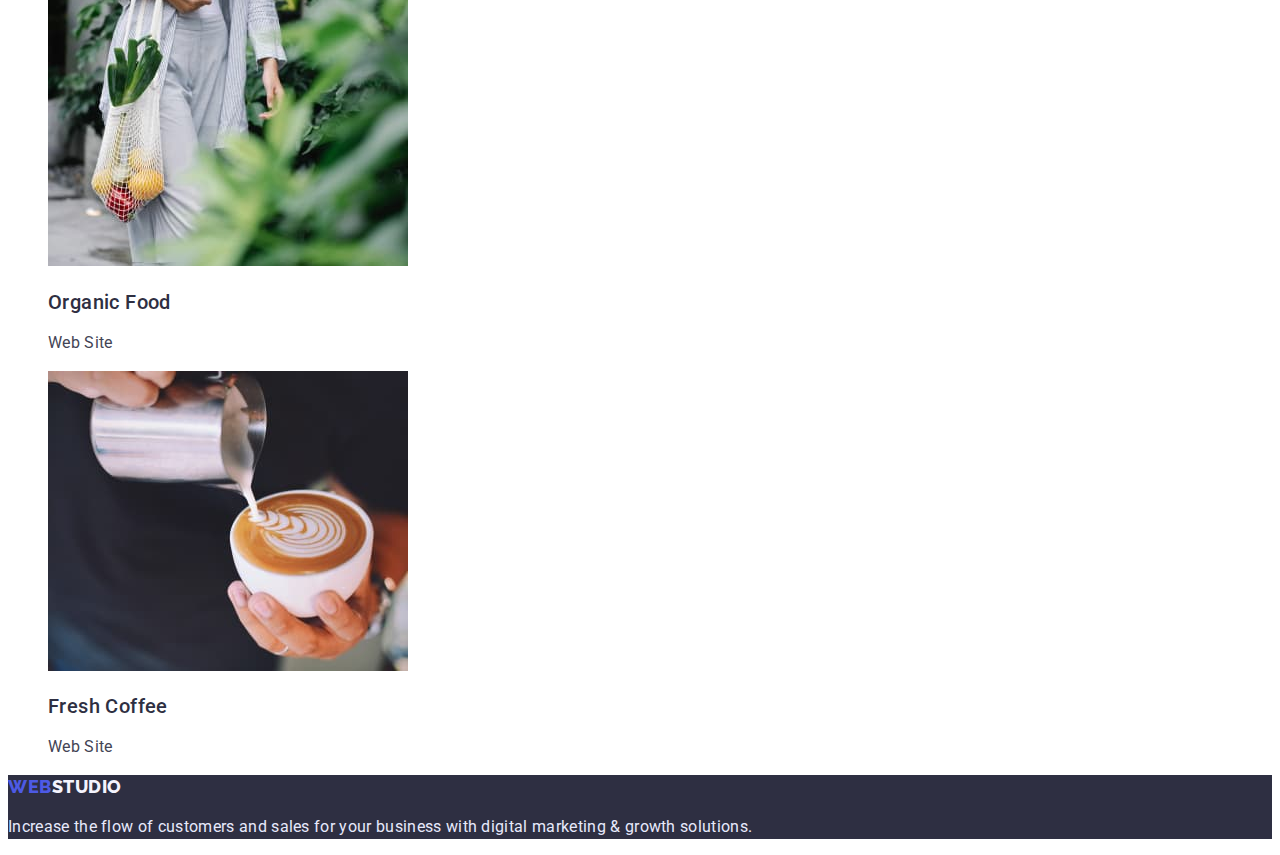
==== commit 20f53af6: "update homework" ====
--- a/portfolio.html
+++ b/portfolio.html
@@ -20,7 +20,7 @@
         <a class="header-logo link" href="">WEB<span class="header-logo-dark">STUDIO</span></a>
         <ul class="header-menu list">
           <li class="header-menu-item">
-            <a class="header-menu-link link curent" href="./index.html">Studio</a>
+            <a class="header-menu-link link" href="./index.html">Studio</a>
           </li>
           <li class="header-menu-item">
             <a class="header-menu-link link curent" href="./portfolio.html">Portfolio</a>
--- a/css/styles.css
+++ b/css/styles.css
@@ -55,7 +55,7 @@
 }
 .header-menu-item {
 }
-.header-menu-link {
+.header-menu-link:hover .header-menu-link {
   font-weight: 500;
   color: var(--navy-blue);
 }
@@ -83,22 +83,31 @@
 }
 .hero-btn {
   background-color: var(--iris);
-
+  color: var(--light);
   font-family: inherit;
   font-weight: 500;
   font-size: 16px;
   line-height: calc(24 / 16);
   letter-spacing: 0.04em;
   cursor: pointer;
-  color: var(--light);
-}
-.curent:hover,
-.curent:focus {
+}
+.hero-btn:hover,
+.hero-btn:focus {
   background-color: var(--ocean);
 }
-.portfolio-filter-btn:hover,
-.portfolio-filter-btn:focus {
-  background-color: var(--ocean);
+.header-menu-link {
+  color: var(--navy-blue);
+}
+.header-menu-link:hover,
+.header-menu-link:focus {
+  color: var(--ocean);
+}
+.header-contacts-link:hover,
+.header-contacts-link:focus {
+  color: var(--ocean);
+}
+.curent {
+  color: var(--ocean);
 }
 
 /* Features styles */
@@ -192,8 +201,15 @@
 .portfolio-filter-btn {
   font-family: inherit;
   cursor: pointer;
-  background-color: var(--light);
-}
+  color: var(--iris);
+  background-color: var(--cloud--);
+}
+.portfolio-filter-btn:hover,
+.portfolio-filter-btn:focus {
+  color: var(--light);
+  background-color: var(--ocean);
+}
+
 .portfolio-projects {
 }
 .portfolio-projects-card {
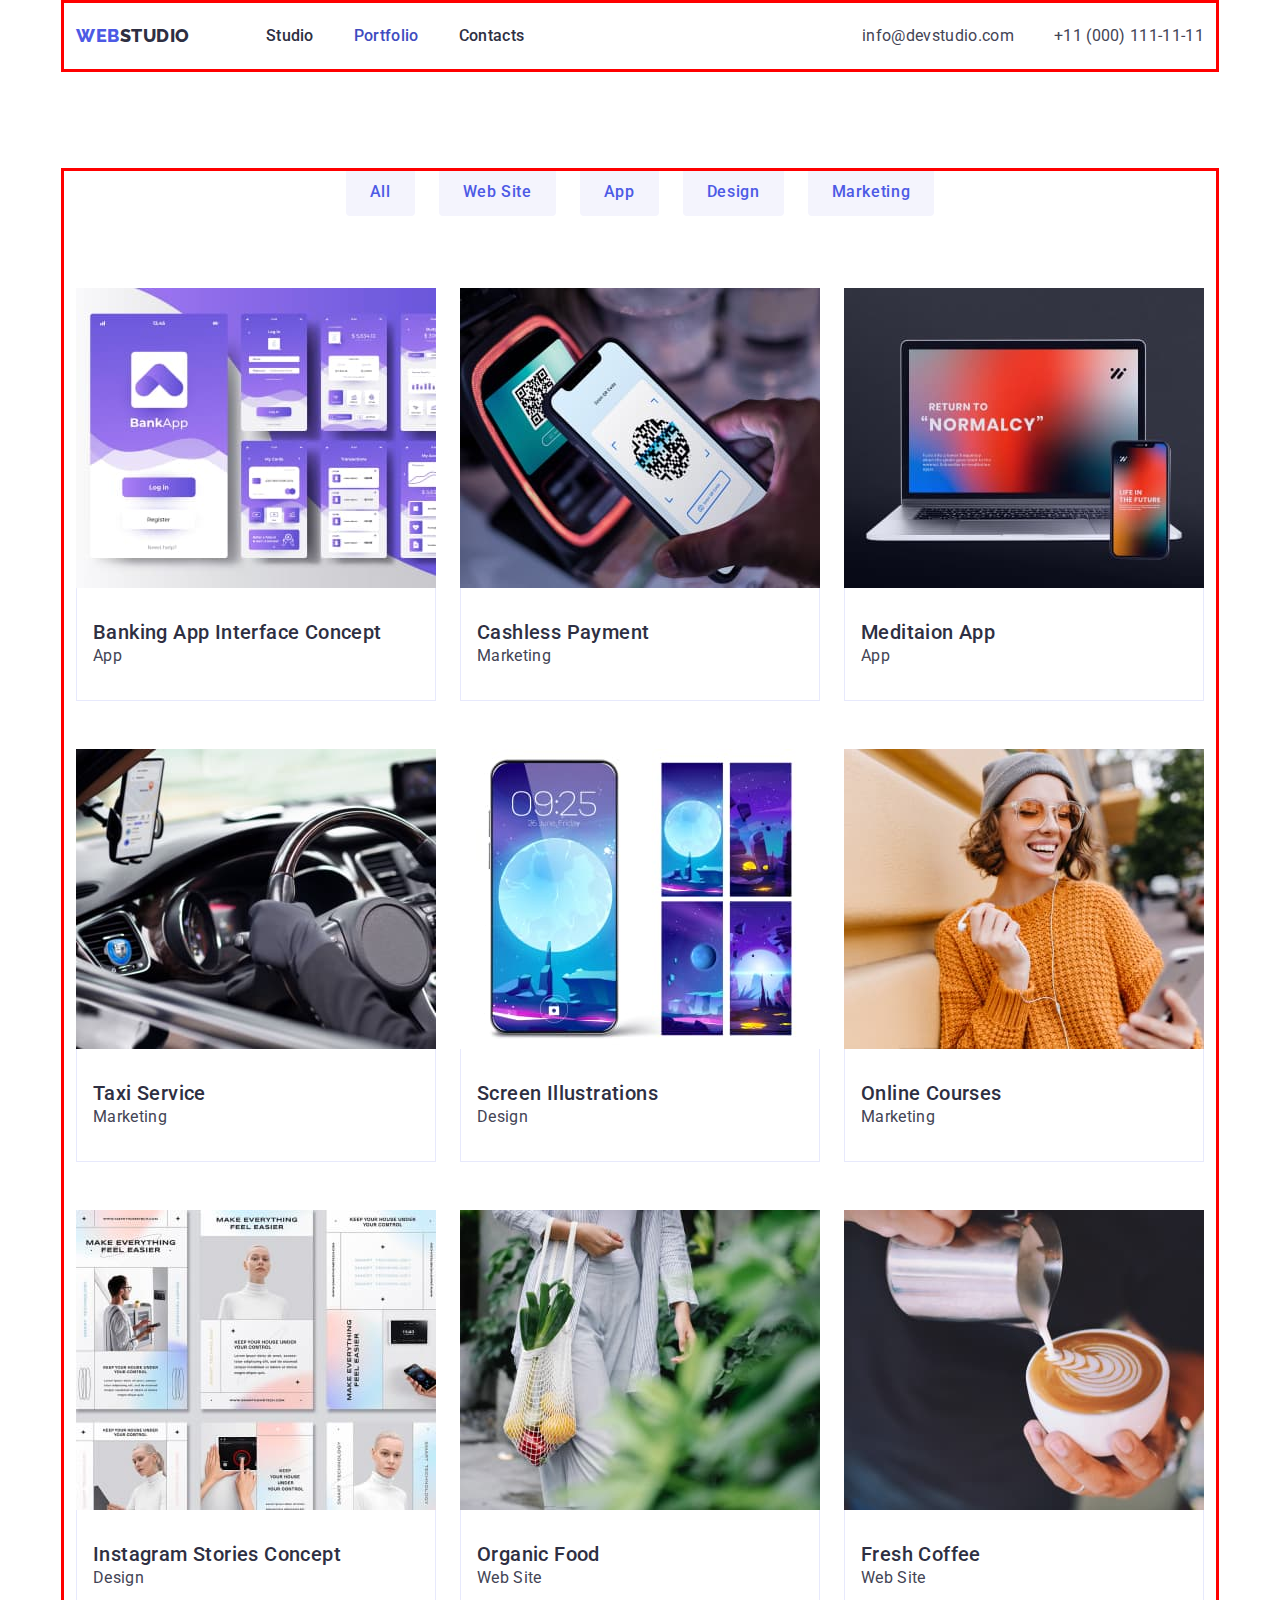
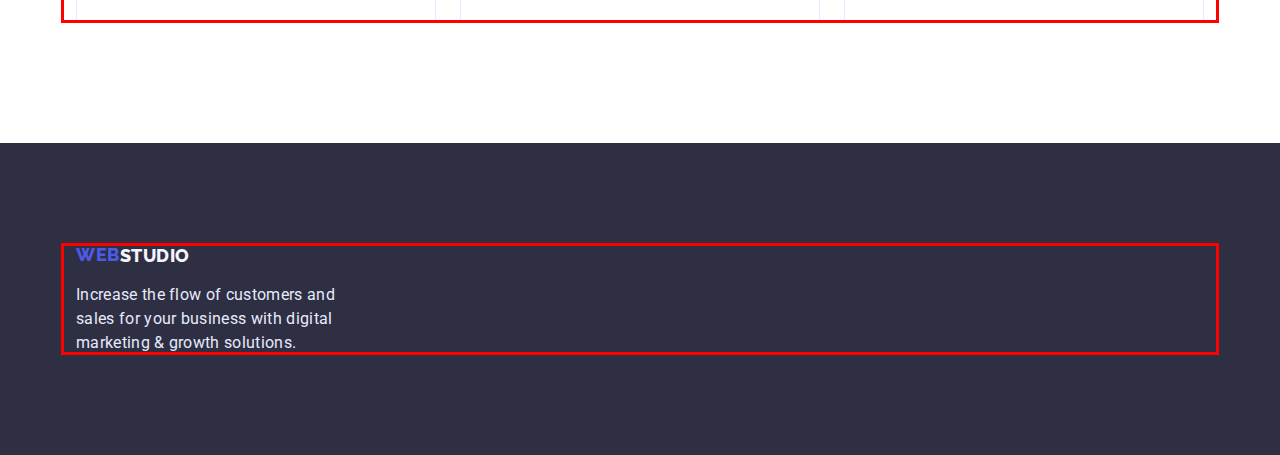
==== commit e4bde051: "modul3" ====
--- a/portfolio.html
+++ b/portfolio.html
@@ -11,162 +11,191 @@
       href="https://fonts.googleapis.com/css2?family=Raleway:wght@800&family=Roboto:wght@400;500;700;900&display=swap"
       rel="stylesheet"
     />
+    <link
+      rel="stylesheet"
+      href="https://cdn.jsdelivr.net/npm/modern-normalize@1.1.0/modern-normalize.min.css"
+    />
     <link rel="stylesheet" href="./css/styles.css" />
   </head>
 
   <body>
     <header class="header">
-      <nav class="header-nav">
-        <a class="header-logo link" href="">WEB<span class="header-logo-dark">STUDIO</span></a>
-        <ul class="header-menu list">
-          <li class="header-menu-item">
-            <a class="header-menu-link link" href="./index.html">Studio</a>
-          </li>
-          <li class="header-menu-item">
-            <a class="header-menu-link link curent" href="./portfolio.html">Portfolio</a>
-          </li>
-          <li class="header-menu-item" link>
-            <a class="header-menu-link link" href="">Contacts</a>
-          </li>
-        </ul>
-      </nav>
-
-      <address class="header-contacts">
-        <ul class="header-contacts-list list">
-          <li class="header-contacts-item">
-            <a class="header-contacts-link link" href="mailto:info@devstudio.com"
-              >info@devstudio.com</a
-            >
-          </li>
-          <li class="header-contacts-item">
-            <a class="header-contacts-link link" href="tel:+110001111111">+11 (000) 111-11-11</a>
-          </li>
-        </ul>
-      </address>
+      <div class="container header-container">
+        <nav class="header-nav">
+          <a class="header-logo link" href="">WEB<span class="header-logo-dark">STUDIO</span></a>
+          <ul class="header-menu list">
+            <li class="header-menu-item">
+              <a class="header-menu-link link" href="./index.html">Studio</a>
+            </li>
+            <li class="header-menu-item">
+              <a class="header-menu-link link curent" href="./portfolio.html">Portfolio</a>
+            </li>
+            <li class="header-menu-item" link>
+              <a class="header-menu-link link" href="">Contacts</a>
+            </li>
+          </ul>
+        </nav>
+
+        <address class="header-contacts">
+          <ul class="header-contacts-list list">
+            <li class="header-contacts-item">
+              <a class="header-contacts-link link" href="mailto:info@devstudio.com"
+                >info@devstudio.com</a
+              >
+            </li>
+            <li class="header-contacts-item">
+              <a class="header-contacts-link link" href="tel:+110001111111">+11 (000) 111-11-11</a>
+            </li>
+          </ul>
+        </address>
+      </div>
     </header>
+
     <main>
       <section class="portfolio">
-        <h1 class="portfolio-title" hidden>Gallery</h1>
-        <!-- Filter buttons -->
-        <ul class="portfolio-filter list">
-          <li class="portfolio-filter-item">
-            <button class="portfolio-filter-btn" type="button">All</button>
-          </li>
-          <li class="portfolio-filter-item">
-            <button class="portfolio-filter-btn" type="button">Web Site</button>
-          </li>
-          <li class="portfolio-filter-item">
-            <button class="portfolio-filter-btn" type="button">App</button>
-          </li>
-          <li class="portfolio-filter-item">
-            <button class="portfolio-filter-btn" type="button">Design</button>
-          </li>
-          <li class="portfolio-filter-item">
-            <button class="portfolio-filter-btn" type="button">Marketing</button>
-          </li>
-        </ul>
-        <!--Projects -->
-        <ul class="portfolio-projects list">
-          <li class="portfolio-projects-card">
-            <img
-              class="porfolio-projects-img"
-              src="./images/portfolio/img1.jpg"
-              alt="banking-interface"
-              width="360"
-            />
-            <h2 class="portfolio-projects-subtitle">Banking App Interface Concept</h2>
-            <p class="portfolio-projects-text">App</p>
-          </li>
-          <li class="portfolio-projects-card">
-            <img
-              class="porfolio-projects-img"
-              src="./images/portfolio/img2.jpg"
-              alt="Cashless-Payment"
-              width="360"
-            />
-            <h2 class="portfolio-projects-subtitle">Cashless Payment</h2>
-            <p class="portfolio-projects-text">Marketing</p>
-          </li>
-          <li class="portfolio-projects-card">
-            <img
-              class="porfolio-projects-img"
-              src="./images/portfolio/img3.jpg"
-              alt="Meditaion App"
-              width="360"
-            />
-            <h2 class="portfolio-projects-subtitle">Meditaion App</h2>
-            <p class="portfolio-projects-text">App</p>
-          </li>
-          <li class="portfolio-projects-card">
-            <img
-              class="porfolio-projects-img"
-              src="./images/portfolio/img4.jpg"
-              alt="Taxi Service"
-              width="360"
-            />
-            <h2 class="portfolio-projects-subtitle">Taxi Service</h2>
-            <p class="portfolio-projects-text">Marketing</p>
-          </li>
-          <li class="portfolio-projects-card">
-            <img
-              class="porfolio-projects-img"
-              src="./images/portfolio/img5.jpg"
-              alt="Screen Illustrations"
-              width="360"
-            />
-            <h2 class="portfolio-projects-subtitle">Screen Illustrations</h2>
-            <p class="portfolio-projects-text">Design</p>
-          </li>
-          <li class="portfolio-projects-card">
-            <img
-              class="porfolio-projects-img"
-              src="./images/portfolio/img6.jpg"
-              alt="Online Courses"
-              width="360"
-            />
-            <h2 class="portfolio-projects-subtitle">Online Courses</h2>
-            <p class="portfolio-projects-text">Marketing</p>
-          </li>
-          <li class="portfolio-projects-card">
-            <img
-              class="porfolio-projects-img"
-              src="./images/portfolio/img7.jpg"
-              alt="Instagram Stories"
-              width="360"
-            />
-            <h2 class="portfolio-projects-subtitle">Instagram Stories Concept</h2>
-            <p class="portfolio-projects-text">Design</p>
-          </li>
-          <li class="portfolio-projects-card">
-            <img
-              class="porfolio-projects-img"
-              src="./images/portfolio/img8.jpg"
-              alt="Organic Food"
-              width="360"
-            />
-            <h2 class="portfolio-projects-subtitle">Organic Food</h2>
-            <p class="portfolio-projects-text">Web Site</p>
-          </li>
-          <li class="portfolio-projects-card">
-            <img
-              class="porfolio-projects-img"
-              src="./images/portfolio/img9.jpg"
-              alt="Fresh Coffee"
-              width="360"
-            />
-            <h2 class="portfolio-projects-subtitle">Fresh Coffee</h2>
-            <p class="portfolio-projects-text">Web Site</p>
-          </li>
-        </ul>
+        <div class="container">
+          <h1 class="portfolio-title" hidden>Gallery</h1>
+          <!-- Filter buttons -->
+          <ul class="portfolio-filter list">
+            <li class="portfolio-filter-item">
+              <button class="portfolio-filter-btn" type="button">All</button>
+            </li>
+            <li class="portfolio-filter-item">
+              <button class="portfolio-filter-btn" type="button">Web Site</button>
+            </li>
+            <li class="portfolio-filter-item">
+              <button class="portfolio-filter-btn" type="button">App</button>
+            </li>
+            <li class="portfolio-filter-item">
+              <button class="portfolio-filter-btn" type="button">Design</button>
+            </li>
+            <li class="portfolio-filter-item">
+              <button class="portfolio-filter-btn" type="button">Marketing</button>
+            </li>
+          </ul>
+          <!--Projects -->
+          <ul class="portfolio-projects list">
+            <li class="portfolio-projects-card">
+              <img
+                class="porfolio-projects-img"
+                src="./images/portfolio/img1.jpg"
+                alt="banking-interface"
+                width="360"
+              />
+              <div class="portfolio-projects-wrapper">
+                <h2 class="portfolio-projects-subtitle">Banking App Interface Concept</h2>
+                <p class="portfolio-projects-text">App</p>
+              </div>
+            </li>
+            <li class="portfolio-projects-card">
+              <img
+                class="porfolio-projects-img"
+                src="./images/portfolio/img2.jpg"
+                alt="Cashless-Payment"
+                width="360"
+              />
+              <div class="portfolio-projects-wrapper">
+                <h2 class="portfolio-projects-subtitle">Cashless Payment</h2>
+                <p class="portfolio-projects-text">Marketing</p>
+              </div>
+            </li>
+            <li class="portfolio-projects-card">
+              <img
+                class="porfolio-projects-img"
+                src="./images/portfolio/img3.jpg"
+                alt="Meditaion App"
+                width="360"
+              />
+              <div class="portfolio-projects-wrapper">
+                <h2 class="portfolio-projects-subtitle">Meditaion App</h2>
+                <p class="portfolio-projects-text">App</p>
+              </div>
+            </li>
+            <li class="portfolio-projects-card">
+              <img
+                class="porfolio-projects-img"
+                src="./images/portfolio/img4.jpg"
+                alt="Taxi Service"
+                width="360"
+              />
+              <div class="portfolio-projects-wrapper">
+                <h2 class="portfolio-projects-subtitle">Taxi Service</h2>
+                <p class="portfolio-projects-text">Marketing</p>
+              </div>
+            </li>
+            <li class="portfolio-projects-card">
+              <img
+                class="porfolio-projects-img"
+                src="./images/portfolio/img5.jpg"
+                alt="Screen Illustrations"
+                width="360"
+              />
+              <div class="portfolio-projects-wrapper">
+                <h2 class="portfolio-projects-subtitle">Screen Illustrations</h2>
+                <p class="portfolio-projects-text">Design</p>
+              </div>
+            </li>
+            <li class="portfolio-projects-card">
+              <img
+                class="porfolio-projects-img"
+                src="./images/portfolio/img6.jpg"
+                alt="Online Courses"
+                width="360"
+              />
+              <div class="portfolio-projects-wrapper">
+                <h2 class="portfolio-projects-subtitle">Online Courses</h2>
+                <p class="portfolio-projects-text">Marketing</p>
+              </div>
+            </li>
+            <li class="portfolio-projects-card">
+              <img
+                class="porfolio-projects-img"
+                src="./images/portfolio/img7.jpg"
+                alt="Instagram Stories"
+                width="360"
+              />
+              <div class="portfolio-projects-wrapper">
+                <h2 class="portfolio-projects-subtitle">Instagram Stories Concept</h2>
+                <p class="portfolio-projects-text">Design</p>
+              </div>
+            </li>
+            <li class="portfolio-projects-card">
+              <img
+                class="porfolio-projects-img"
+                src="./images/portfolio/img8.jpg"
+                alt="Organic Food"
+                width="360"
+              />
+              <div class="portfolio-projects-wrapper">
+                <h2 class="portfolio-projects-subtitle">Organic Food</h2>
+                <p class="portfolio-projects-text">Web Site</p>
+              </div>
+            </li>
+            <li class="portfolio-projects-card">
+              <img
+                class="porfolio-projects-img"
+                src="./images/portfolio/img9.jpg"
+                alt="Fresh Coffee"
+                width="360"
+              />
+              <div class="portfolio-projects-wrapper">
+                <h2 class="portfolio-projects-subtitle">Fresh Coffee</h2>
+                <p class="portfolio-projects-text">Web Site</p>
+              </div>
+            </li>
+          </ul>
+        </div>
       </section>
     </main>
 
     <footer class="footer">
-      <a class="footer-logo link" href="">WEB<span class="footer-logo-light">STUDIO</span></a>
-      <p class="footer-desc">
-        Increase the flow of customers and sales for your business with digital marketing & growth
-        solutions.
-      </p>
+      <div class="container">
+        <a class="footer-logo link" href="">WEB<span class="footer-logo-light">STUDIO</span></a>
+        <p class="footer-desc">
+          Increase the flow of customers and sales for your business with digital marketing & growth
+          solutions.
+        </p>
+      </div>
     </footer>
   </body>
 </html>
--- a/css/styles.css
+++ b/css/styles.css
@@ -33,11 +33,52 @@
 }
 .list {
   list-style: none;
-}
+  margin: 0;
+  padding: 0;
+}
+
+h1,
+h2,
+h3,
+h4,
+h5,
+h6,
+p {
+  margin: 0;
+}
+
+img {
+  display: block;
+}
+
+.section {
+  padding-top: 120px;
+  padding-bottom: 120px;
+}
+
+.container {
+  width: 1158px;
+  margin-left: auto;
+  margin-right: auto;
+  padding-left: 15px;
+  padding-right: 15px;
+
+  outline: 3px solid red;
+  outline-offset: -3px;
+}
+
 /* Header styles */
 .header {
 }
+.header-container {
+  display: flex;
+  align-items: center;
+}
+
 .header-nav {
+  display: flex;
+  margin-right: auto;
+  align-items: center;
 }
 .header-logo {
   font-family: var(--secondary-font);
@@ -47,32 +88,54 @@
   letter-spacing: 0.03em;
   text-transform: uppercase;
   color: var(--iris);
+  margin-right: 76px;
 }
 .header-logo-dark {
   color: var(--navy-blue);
 }
 .header-menu {
+  display: flex;
+  gap: 40px;
 }
 .header-menu-item {
 }
-.header-menu-link:hover .header-menu-link {
-  font-weight: 500;
-  color: var(--navy-blue);
+.header-menu-link {
+  font-weight: 500;
+  color: var(--navy-blue);
+  padding-top: 24px;
+  padding-bottom: 24px;
+  display: block;
+}
+.header-menu-link:hover,
+.header-menu-link:focus {
+  color: var(--ocean);
+}
+.curent {
+  color: var(--ocean);
 }
 .header-contacts {
   font-style: normal;
 }
+
 .header-contacts-list {
+  display: flex;
+  gap: 40px;
 }
 .header-contacts-item {
 }
 .header-contacts-link {
   color: var(--slate);
+}
+.header-contacts-link:hover,
+.header-contacts-link:focus {
+  color: var(--ocean);
 }
 
 /* Hero styles */
 .hero {
   background-color: var(--navy-blue);
+  padding-top: 188px;
+  padding-bottom: 188px;
 }
 .hero-title {
   font-weight: 700;
@@ -80,6 +143,10 @@
   line-height: calc(60 / 56);
   text-align: center;
   color: var(--light);
+  width: 494px;
+  margin-left: auto;
+  margin-right: auto;
+  margin-bottom: 48px;
 }
 .hero-btn {
   background-color: var(--iris);
@@ -90,41 +157,39 @@
   line-height: calc(24 / 16);
   letter-spacing: 0.04em;
   cursor: pointer;
+  display: block;
+  margin-left: auto;
+  margin-right: auto;
+  padding: 16px 32px;
+  border: none;
+  border-radius: 4px;
 }
 .hero-btn:hover,
 .hero-btn:focus {
   background-color: var(--ocean);
 }
-.header-menu-link {
-  color: var(--navy-blue);
-}
-.header-menu-link:hover,
-.header-menu-link:focus {
-  color: var(--ocean);
-}
-.header-contacts-link:hover,
-.header-contacts-link:focus {
-  color: var(--ocean);
-}
-.curent {
-  color: var(--ocean);
-}
 
 /* Features styles */
 .features {
+  padding-bottom: 0;
 }
 
 .features-title {
 }
 .features-list {
+  display: flex;
+  gap: 24px;
 }
 .features-item {
+}
+.features-item-wrapper {
 }
 .features-subtitle {
   font-weight: 500;
   font-size: 20px;
   line-height: calc(24 / 20);
   color: var(--navy-blue);
+  padding-bottom: 8px;
 }
 .features-text {
 }
@@ -132,8 +197,7 @@
 
 .benefits {
 }
-.section {
-}
+
 .benefits-title {
   font-weight: 700;
   font-size: 36px;
@@ -141,10 +205,13 @@
   text-align: center;
   letter-spacing: 0.02em;
   text-transform: capitalize;
-
+  padding-bottom: 72px;
   color: var(--navy-blue);
 }
 .benefits-list {
+  display: flex;
+  align-items: center;
+  gap: 24px;
 }
 .benefits-item {
 }
@@ -164,12 +231,19 @@
   letter-spacing: 0.02em;
   text-transform: capitalize;
   color: var(--navy-blue);
+  margin-bottom: 72px;
 }
 .team-list {
+  display: flex;
+  align-items: center;
+  gap: 24px;
 }
 .team-card {
 }
 .team-avatar {
+}
+.team-list-wrapper {
+  padding: 32px;
 }
 .team-name {
   font-weight: 500;
@@ -181,7 +255,6 @@
 }
 .team-position {
   font-family: 'Roboto';
-  font-style: normal;
   font-size: 16px;
   line-height: calc(24 / 16);
   text-align: center;
@@ -191,18 +264,33 @@
 
 /* Portfolio */
 .portfolio {
+  padding-top: 96px;
+  padding-bottom: 120px;
 }
 .portfolio-title {
 }
 .portfolio-filter {
+  display: flex;
+  align-items: center;
+  gap: 24px;
+  justify-content: center;
+  margin-bottom: 72px;
 }
 .portfolio-filter-item {
 }
 .portfolio-filter-btn {
   font-family: inherit;
+  color: var(--iris);
+  background-color: var(--cloud);
   cursor: pointer;
-  color: var(--iris);
-  background-color: var(--cloud--);
+  font-weight: 500;
+  font-size: 16px;
+  line-height: calc(24 / 16);
+  text-align: center;
+  letter-spacing: 0.04em;
+  padding: 12px 24px;
+  border: none;
+  border-radius: 4px;
 }
 .portfolio-filter-btn:hover,
 .portfolio-filter-btn:focus {
@@ -211,10 +299,19 @@
 }
 
 .portfolio-projects {
+  display: flex;
+  flex-wrap: wrap;
+  row-gap: 48px;
+  column-gap: 24px;
 }
 .portfolio-projects-card {
 }
 .porfolio-projects-img {
+}
+.portfolio-projects-wrapper {
+  padding: 32px 16px;
+  border: 1px solid #e7e9fc;
+  border-top: none;
 }
 .portfolio-projects-subtitle {
   font-weight: 500;
@@ -232,10 +329,11 @@
 /* Footer */
 .footer {
   background-color: var(--navy-blue);
+  padding-top: 100px;
+  padding-bottom: 100px;
 }
 .footer-logo {
   font-family: 'Raleway';
-  font-style: normal;
   font-weight: 800;
   font-size: 18px;
   line-height: calc(24 / 18);
@@ -244,22 +342,20 @@
   letter-spacing: 0.03em;
   text-transform: uppercase;
   color: var(--iris);
-}
-
-.footer-desc {
-  font-weight: 400;
-  font-size: 16px;
-  line-height: calc(24 / 16);
-
-  letter-spacing: 0.02em;
-  color: var(--cornflower);
+  margin-bottom: 16px;
 }
 .footer-logo-light {
   font-weight: 800;
   font-size: 18px;
-  line-height: 21px;
-  align-items: center;
+  line-height: calc(21 / 18);
   letter-spacing: 0.03em;
-  text-transform: none;
   color: var(--cloud);
 }
+.footer-desc {
+  font-size: 16px;
+  line-height: calc(24 / 16);
+
+  letter-spacing: 0.02em;
+  color: var(--cornflower);
+  width: 264px;
+}
